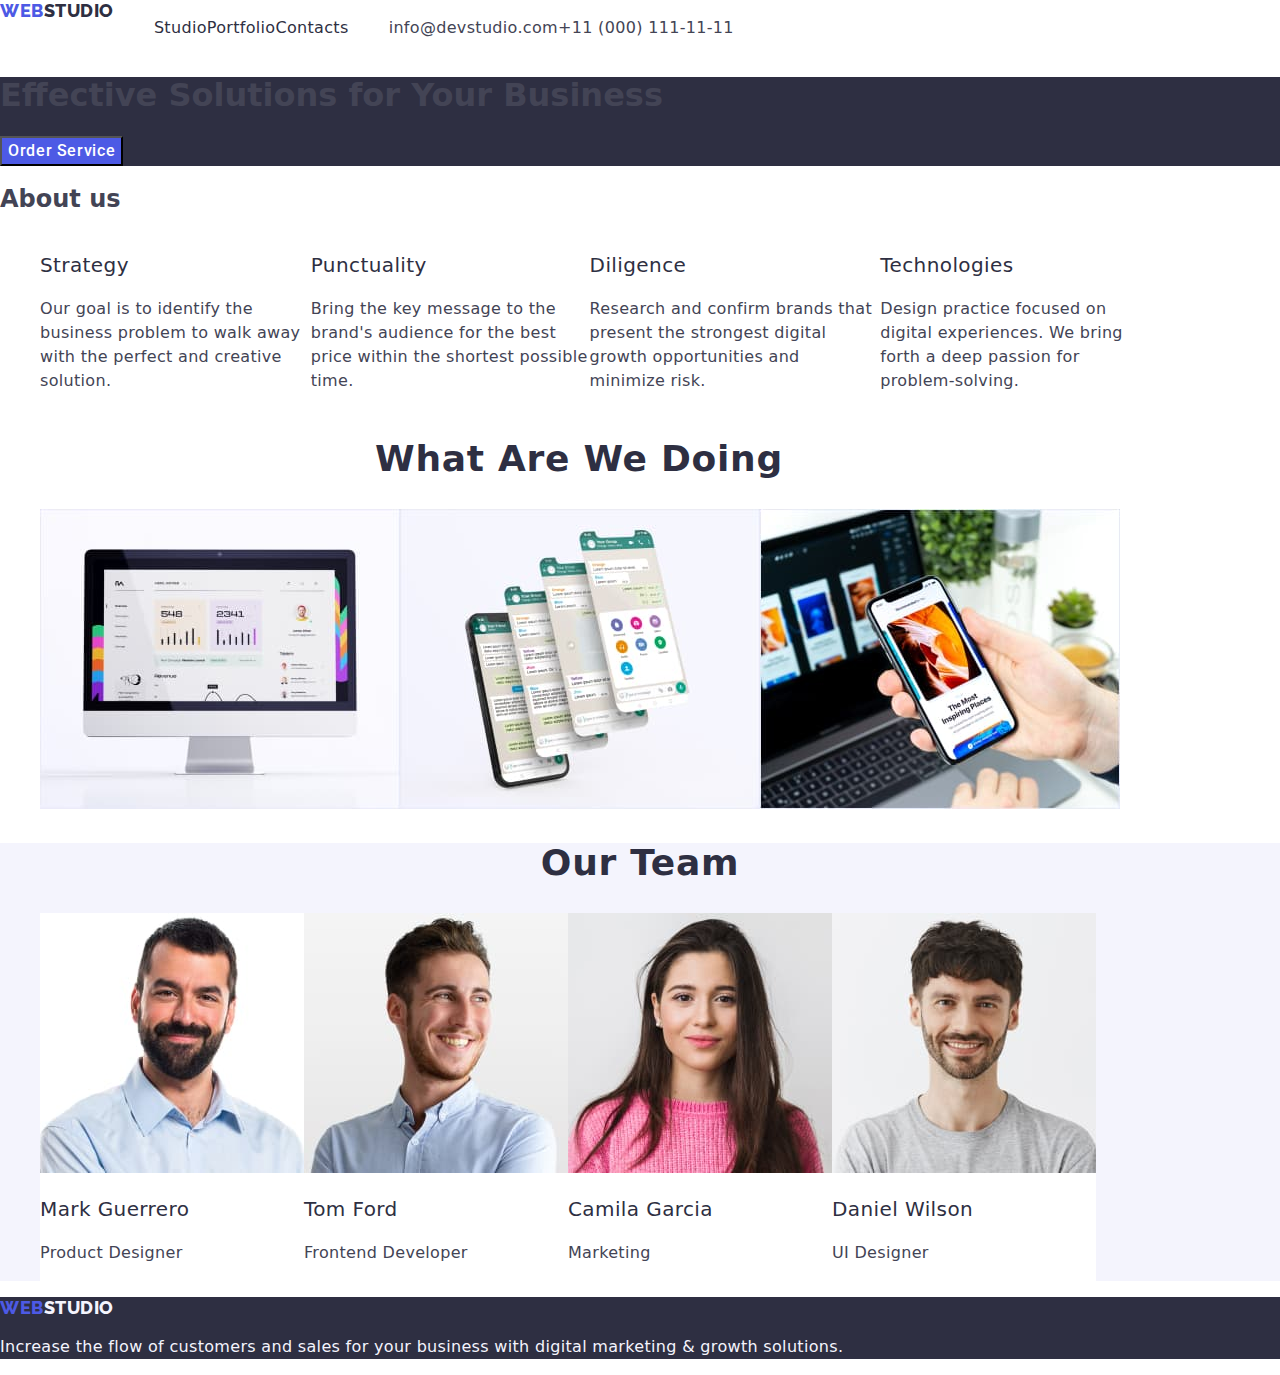
==== index.html @ 951701f0 "flex" ====
<!DOCTYPE html>
<html lang="en">
  <head>
    <meta charset="UTF-8" />
    <meta name="viewport" content="width=device-width, initial-scale=1.0" />
    <title>Studio</title>
    <link rel="stylesheet" href="css/styles.css" />
    <link rel="preconnect" href="https://fonts.googleapis.com" />
    <link rel="preconnect" href="https://fonts.gstatic.com" crossorigin />
    <link
      href="https://fonts.googleapis.com/css2?family=Raleway:wght@800&family=Roboto:wght@400;500;700;900&display=swap"
      rel="stylesheet"
    />
    <link
      rel="stylesheet"
      href="https://cdnjs.cloudflare.com/ajax/libs/modern-normalize/1.0.0/modern-normalize.min.css"
    />
  </head>

  <body>
    <header>
      <div class="container header-menu">
        <nav class="navigation">
          <a class="logo link" href="./index.html"
            >Web<span class="logo_element">Studio</span></a
          >
          <ul class="list">
            <li><a class="link list-studio" href="./index.html">Studio</a></li>
            <li>
              <a class="link list-studio" href="./portfolio.html">Portfolio</a>
            </li>
            <li>
              <a class="link list-studio" href="">Contacts</a>
            </li>
          </ul>
        </nav>
        <address class="contact-list">
          <ul class="list">
            <li>
              <a class="contacts link" href="mailto:info@devstudio.com"
                >info@devstudio.com</a
              >
            </li>
            <li>
              <a class="contacts link" href="tel:+110001111111"
                >+11 (000) 111-11-11</a
              >
            </li>
          </ul>
        </address>
      </div>
    </header>
    <main>
      <section class="first-section">
        <div class="container">
        <h1 class="banner">Effective Solutions for Your Business</h1>
        <button class="order-button" type="button">Order Service</button>
        </div>
      </section>
      <section class="second-section">
        <div class="container">
        <h2>About us</h2>
        <ul class="list">
          <li>
            <h3 class="company-features">Strategy</h3>
            <p class="list-paragraph">
              Our goal is to identify the business problem to walk away with the
              perfect and creative solution.
            </p>
          </li>
          <li>
            <h3 class="company-features">Punctuality</h3>
            <p class="list-paragraph">
              Bring the key message to the brand's audience for the best price
              within the shortest possible time.
            </p>
          </li>
          <li>
            <h3 class="company-features">Diligence</h3>
            <p class="list-paragraph">
              Research and confirm brands that present the strongest digital
              growth opportunities and minimize risk.
            </p>
          </li>
          <li>
            <h3 class="company-features">Technologies</h3>
            <p class="list-paragraph">
              Design practice focused on digital experiences. We bring forth a
              deep passion for problem-solving.
            </p>
          </li>
        </ul>
        </div>
      </section>
      <section class="third section">
        <div class="container">
        <h2 class="third-section-header">What are we doing</h2>
        <ul class="list">
          <li>
            <img
              src="./images/img1.jpg"
              width="360"
              height="300"
              alt="modern computer screen"
            />
          </li>
          <li>
            <img
              src="./images/img2.jpg"
              width="360"
              height="300"
              alt="smartphone with open application"
            />
          </li>
          <li>
            <img
              src="./images/img3.jpg"
              width="360"
              height="300"
              alt="the same application open on laptop and smartphone"
            />
          </li>
        </ul>
      </section>
      <section class="fourth-section">
        <h2 class="smaller-headers">Our Team</h2>
        <ul class="list">
          <li class="team-list">
            <img
              src="./images/person1.jpg"
              width="264"
              height="260"
              alt="smiling man in blue collared shirt"
            />
            <h3 class="photo-captions">Mark Guerrero</h3>
            <p class="list-paragraph">Product Designer</p>
          </li>
          <li class="team-list">
            <img
              src="./images/person2.jpg"
              width="264"
              height="260"
              alt="smiling man
        in blue collared shirt"
            />
            <h3 class="photo-captions">Tom Ford</h3>
            <p class="list-paragraph">Frontend Developer</p>
          </li>
          <li class="team-list">
            <img
              src="./images/person3.jpg"
              width="264"
              height="260"
              alt="smiling woman in pink sweater"
            />
            <h3 class="photo-captions">Camila Garcia</h3>
            <p class="list-paragraph">Marketing</p>
          </li>
          <li class="team-list">
            <img
              src="./images/person4.jpg"
              width="264"
              height="260"
              alt="smiling man
        in gray t-shirt"
            />
            <h3 class="photo-captions">Daniel Wilson</h3>
            <p class="list-paragraph">UI Designer</p>
          </li>
        </ul>
        </div>
      </section>
    </main>
    <footer class="footer">
      <div class="container">
      <a class="logo link" href="./index.html"
        >Web<span class="logo_element-footer">Studio</span></a
      >
      <p class="footer-paragraph">
        Increase the flow of customers and sales for your business with digital
        marketing & growth solutions.
      </p>
      </div>
    </footer>
  </body>
</html>
---- css/styles.css ----
:root {
  --IRIS: #4d5ae5;
  --OCEAN: #404bbf;
  --NAVY-BLUE: #2e2f42;
  --GREEN: #31d0aa;
  --SLATE: #434455;
  --LIGHT-SLATE: #8e8f99;
  --CORNFLOWER: #e7e9fc;
  --CLOUD: #f4f4fd;
  --NAVY-BLUE-modal: #2e2f4266;
  --GREY: #2e2f42b2;
  --WHITE: #fff;
  --NAVY-BLUE-modal: #2e2f4266;
}
body {
  font-family: "Roboto", sans-serif;
  font-weight: 500;
  size: 16px;
  color: var(--SLATE);
  background-color: var(--WHITE);
}
.logo {
  font-family: "Raleway", sans-serif;
  font-weight: 800;
  line-height: 1.17;
  font-size: 18px;
  letter-spacing: 0.03em;
  text-transform: uppercase;
  color: var(--IRIS);
}
.link {
  text-decoration: none;
}
.logo_element {
  color: var(--NAVY-BLUE);
}
.list .link {
  color: var(--NAVY-BLUE);
  line-height: 1.5;
  letter-spacing: 0.02em;
}
.contact-list .contacts {
  color: var(--SLATE);
}
.list .link:hover {
  color: var(--OCEAN);
}
.list .link:focus {
  color: var(--OCEAN);
}
.list {
  font-style: normal;
  color: var(--SLATE);
  list-style: none;
}
.contact-list {
  font-style: normal;
  font-weight: 400;
  line-height: 1.5;
  letter-spacing: 0.32px;
  list-style: none;
}
.first-section {
  background-color: var(--NAVY-BLUE);
}
.first-section > h1 {
  text-align: center;
  font-family: Roboto;
  font-size: 56px;
  font-style: normal;
  font-weight: 700;
  line-height: 1.07;
  letter-spacing: 1.12px;
  color: var(--WHITE);
}

.second-section > h2 {
  color: var(--NAVY-BLUE);
}
.order-button {
  line-height: 1.5;
  letter-spacing: 0.04em;
  background-color: var(--IRIS);
  color: var(--WHITE);
  cursor: pointer;
  font-family: "Roboto", sans-serif;
  font-weight: 500;
  font-size: 16px;
}
.order-button:hover {
  background-color: var(--OCEAN);
}
.order-button:focus {
  background-color: var(--OCEAN);
}
.second-section .company-features {
  font-size: 20px;
  line-height: 1.2;
  letter-spacing: 0.4px;
  font-weight: 500;
  color: var(--NAVY-BLUE);
}
.list-paragraph {
  color: var(--SLATE);
  font-weight: 400;
  line-height: 1.5;
  letter-spacing: 0.32px;
}
.third-section-header {
  text-align: center;
  font-size: 36px;
  line-height: 1.11;
  text-transform: capitalize;
  color: var(--NAVY-BLUE);
  text-align: center;
  letter-spacing: 0.02em;
}
.fourth-section {
  background-color: var(--CLOUD);
}
.fourth-section .smaller-headers {
  text-align: center;
  font-size: 36px;
  line-height: 1.11;
  letter-spacing: 0.72px;
  text-transform: capitalize;
  color: var(--NAVY-BLUE);
}
.photo-captions {
  font-weight: 500;
  font-size: 20px;
  line-height: 1.2;
  letter-spacing: 0.02em;
  color: var(--NAVY-BLUE);
}
.team-list {
  background-color: var(--WHITE);
}
.footer {
  background-color: var(--NAVY-BLUE);
  color: var(--CLOUD);
}
.footer-logo {
  color: var(--IRIS);
  font-family: "Raleway", sans-serif;
  font-size: 18px;
  font-style: normal;
  font-weight: 800;
  line-height: 1.17;
  letter-spacing: 0.54px;
  text-transform: uppercase;
}
.footer .footer-paragraph {
  font-weight: 400;
  line-height: 1.5;
  letter-spacing: 0.32px;
}
.footer .studio {
  color: var(--CLOUD);
}
.filter-button {
  font-family: "Roboto", sans-serif;
  font-size: 16px;
  font-style: normal;
  font-weight: 500;
  line-height: 1.5;
  letter-spacing: 0.04em;
  text-align: center;
  color: var(--IRIS);
  background-color: var(--CLOUD);
  cursor: pointer;
}
.filter-button:hover {
  color: var(--WHITE);
  background-color: var(--OCEAN);
}
.filter-button:focus {
  color: var(--WHITE);
  background-color: var(--OCEAN);
}
.portfolio-list {
  background-color: var(--WHITE);
}

.smaller-captions {
  font-family: Roboto;
  font-size: 16px;
  font-style: normal;
  font-weight: 400;
  line-height: 1.5;
  letter-spacing: 0.32px;
  color: var(--SLATE);
}
.logo_element-footer {
  color: var(--CLOUD);
  line-height: 1.17;
}

.container {
  width: 1158px;
}
.header-menu {
  display: flex;
}
.navigation {
  display: flex;
  flex-direction: row;
}
.contact-list {
  display: flex;
}
.list {
  display: flex;
}
.list-studio {
  display: flex;
}
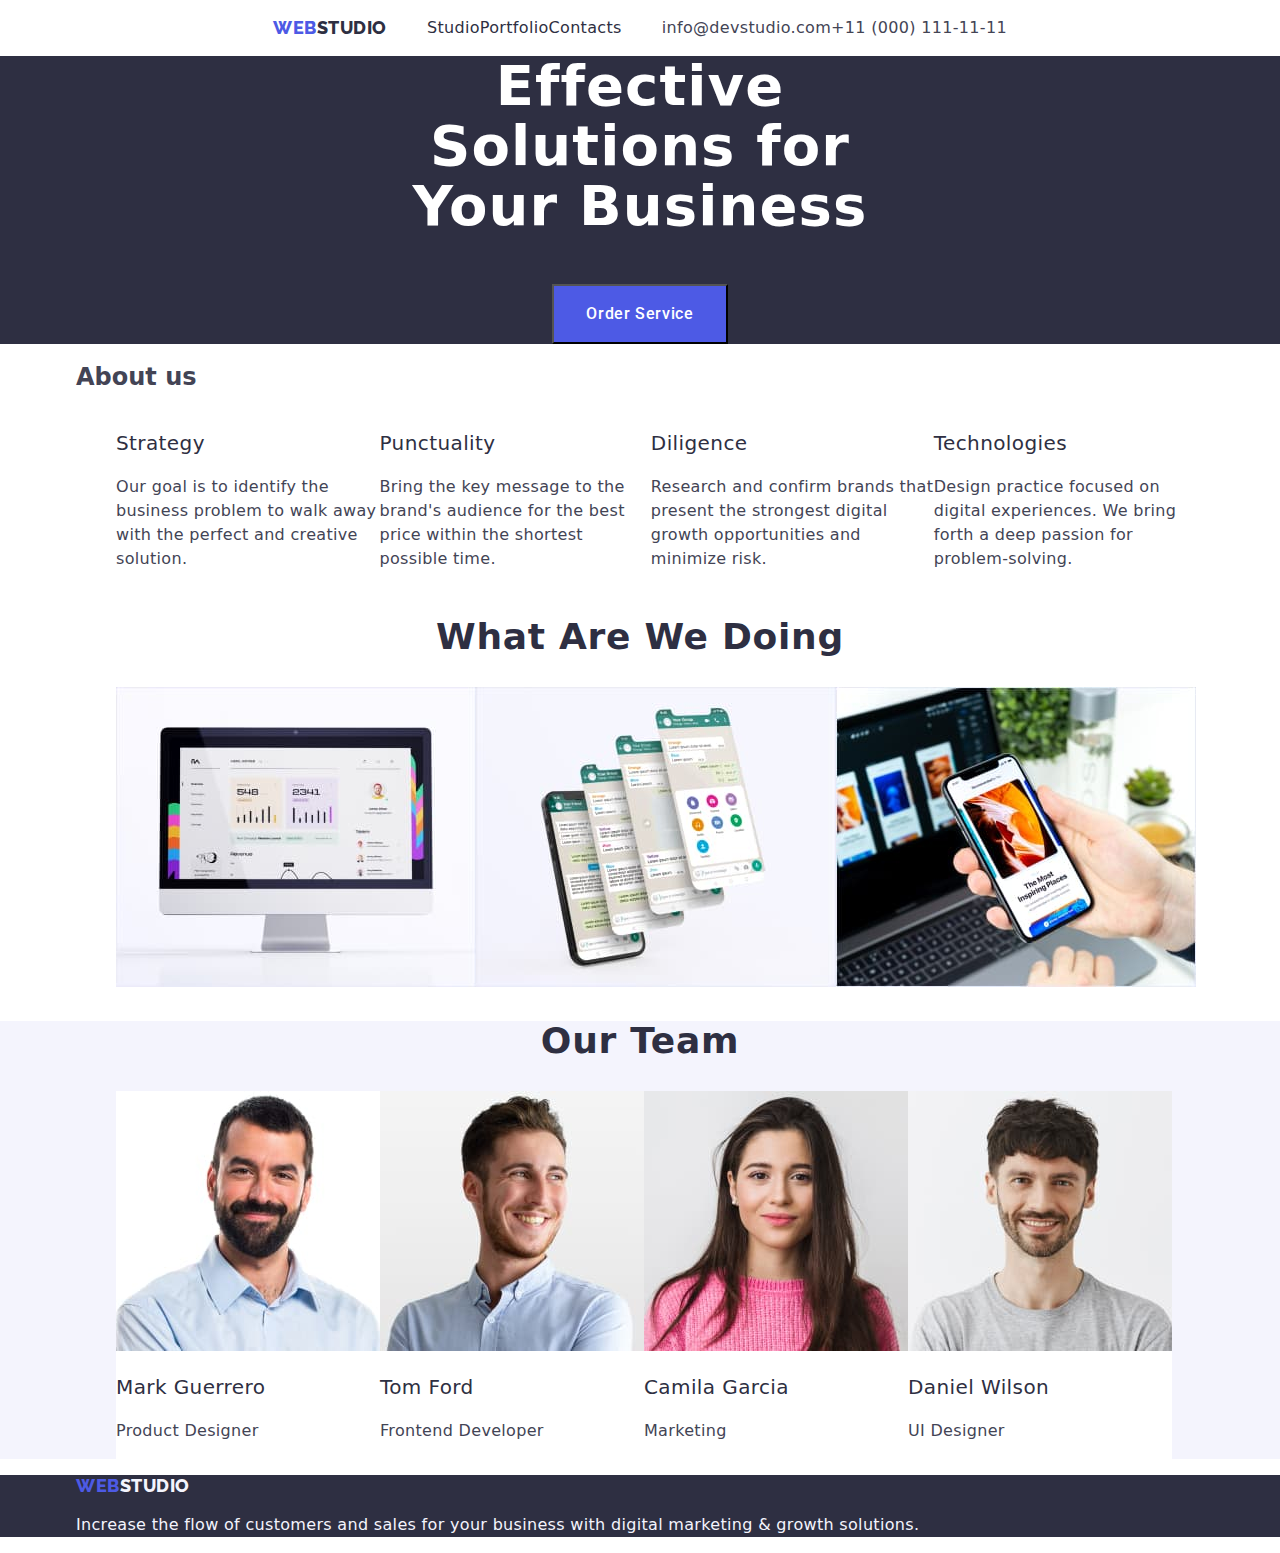
==== commit 60c7cb37: "center" ====
--- a/index.html
+++ b/index.html
@@ -53,133 +53,135 @@
     <main>
       <section class="first-section">
         <div class="container">
-        <h1 class="banner">Effective Solutions for Your Business</h1>
-        <button class="order-button" type="button">Order Service</button>
+          <h1 class="banner">Effective Solutions for Your Business</h1>
+          <button class="order-button" type="button">Order Service</button>
         </div>
       </section>
       <section class="second-section">
         <div class="container">
-        <h2>About us</h2>
-        <ul class="list">
-          <li>
-            <h3 class="company-features">Strategy</h3>
-            <p class="list-paragraph">
-              Our goal is to identify the business problem to walk away with the
-              perfect and creative solution.
-            </p>
-          </li>
-          <li>
-            <h3 class="company-features">Punctuality</h3>
-            <p class="list-paragraph">
-              Bring the key message to the brand's audience for the best price
-              within the shortest possible time.
-            </p>
-          </li>
-          <li>
-            <h3 class="company-features">Diligence</h3>
-            <p class="list-paragraph">
-              Research and confirm brands that present the strongest digital
-              growth opportunities and minimize risk.
-            </p>
-          </li>
-          <li>
-            <h3 class="company-features">Technologies</h3>
-            <p class="list-paragraph">
-              Design practice focused on digital experiences. We bring forth a
-              deep passion for problem-solving.
-            </p>
-          </li>
-        </ul>
+          <h2>About us</h2>
+          <ul class="list">
+            <li>
+              <h3 class="company-features">Strategy</h3>
+              <p class="list-paragraph">
+                Our goal is to identify the business problem to walk away with
+                the perfect and creative solution.
+              </p>
+            </li>
+            <li>
+              <h3 class="company-features">Punctuality</h3>
+              <p class="list-paragraph">
+                Bring the key message to the brand's audience for the best price
+                within the shortest possible time.
+              </p>
+            </li>
+            <li>
+              <h3 class="company-features">Diligence</h3>
+              <p class="list-paragraph">
+                Research and confirm brands that present the strongest digital
+                growth opportunities and minimize risk.
+              </p>
+            </li>
+            <li>
+              <h3 class="company-features">Technologies</h3>
+              <p class="list-paragraph">
+                Design practice focused on digital experiences. We bring forth a
+                deep passion for problem-solving.
+              </p>
+            </li>
+          </ul>
         </div>
       </section>
       <section class="third section">
         <div class="container">
-        <h2 class="third-section-header">What are we doing</h2>
-        <ul class="list">
-          <li>
-            <img
-              src="./images/img1.jpg"
-              width="360"
-              height="300"
-              alt="modern computer screen"
-            />
-          </li>
-          <li>
-            <img
-              src="./images/img2.jpg"
-              width="360"
-              height="300"
-              alt="smartphone with open application"
-            />
-          </li>
-          <li>
-            <img
-              src="./images/img3.jpg"
-              width="360"
-              height="300"
-              alt="the same application open on laptop and smartphone"
-            />
-          </li>
-        </ul>
+          <h2 class="third-section-header">What are we doing</h2>
+          <ul class="list">
+            <li>
+              <img
+                src="./images/img1.jpg"
+                width="360"
+                height="300"
+                alt="modern computer screen"
+              />
+            </li>
+            <li>
+              <img
+                src="./images/img2.jpg"
+                width="360"
+                height="300"
+                alt="smartphone with open application"
+              />
+            </li>
+            <li>
+              <img
+                src="./images/img3.jpg"
+                width="360"
+                height="300"
+                alt="the same application open on laptop and smartphone"
+              />
+            </li>
+          </ul>
+        </div>
       </section>
       <section class="fourth-section">
-        <h2 class="smaller-headers">Our Team</h2>
-        <ul class="list">
-          <li class="team-list">
-            <img
-              src="./images/person1.jpg"
-              width="264"
-              height="260"
-              alt="smiling man in blue collared shirt"
-            />
-            <h3 class="photo-captions">Mark Guerrero</h3>
-            <p class="list-paragraph">Product Designer</p>
-          </li>
-          <li class="team-list">
-            <img
-              src="./images/person2.jpg"
-              width="264"
-              height="260"
-              alt="smiling man
+        <div class="container">
+          <h2 class="smaller-headers">Our Team</h2>
+          <ul class="list">
+            <li class="team-list">
+              <img
+                src="./images/person1.jpg"
+                width="264"
+                height="260"
+                alt="smiling man in blue collared shirt"
+              />
+              <h3 class="photo-captions">Mark Guerrero</h3>
+              <p class="list-paragraph">Product Designer</p>
+            </li>
+            <li class="team-list">
+              <img
+                src="./images/person2.jpg"
+                width="264"
+                height="260"
+                alt="smiling man
         in blue collared shirt"
-            />
-            <h3 class="photo-captions">Tom Ford</h3>
-            <p class="list-paragraph">Frontend Developer</p>
-          </li>
-          <li class="team-list">
-            <img
-              src="./images/person3.jpg"
-              width="264"
-              height="260"
-              alt="smiling woman in pink sweater"
-            />
-            <h3 class="photo-captions">Camila Garcia</h3>
-            <p class="list-paragraph">Marketing</p>
-          </li>
-          <li class="team-list">
-            <img
-              src="./images/person4.jpg"
-              width="264"
-              height="260"
-              alt="smiling man
+              />
+              <h3 class="photo-captions">Tom Ford</h3>
+              <p class="list-paragraph">Frontend Developer</p>
+            </li>
+            <li class="team-list">
+              <img
+                src="./images/person3.jpg"
+                width="264"
+                height="260"
+                alt="smiling woman in pink sweater"
+              />
+              <h3 class="photo-captions">Camila Garcia</h3>
+              <p class="list-paragraph">Marketing</p>
+            </li>
+            <li class="team-list">
+              <img
+                src="./images/person4.jpg"
+                width="264"
+                height="260"
+                alt="smiling man
         in gray t-shirt"
-            />
-            <h3 class="photo-captions">Daniel Wilson</h3>
-            <p class="list-paragraph">UI Designer</p>
-          </li>
-        </ul>
+              />
+              <h3 class="photo-captions">Daniel Wilson</h3>
+              <p class="list-paragraph">UI Designer</p>
+            </li>
+          </ul>
         </div>
       </section>
     </main>
     <footer class="footer">
       <div class="container">
-      <a class="logo link" href="./index.html"
-        >Web<span class="logo_element-footer">Studio</span></a
-      >
-      <p class="footer-paragraph">
-        Increase the flow of customers and sales for your business with digital
-        marketing & growth solutions.
-      </p>
+        <a class="logo link" href="./index.html"
+          >Web<span class="logo_element-footer">Studio</span></a
+        >
+        <p class="footer-paragraph">
+          Increase the flow of customers and sales for your business with
+          digital marketing & growth solutions.
+        </p>
       </div>
     </footer>
   </body>
--- a/css/styles.css
+++ b/css/styles.css
@@ -86,6 +86,10 @@
   font-family: "Roboto", sans-serif;
   font-weight: 500;
   font-size: 16px;
+  display: block;
+  margin: 0 auto;
+  min-width: 169px;
+  padding: 16px 32px;
 }
 .order-button:hover {
   background-color: var(--OCEAN);
@@ -197,14 +201,18 @@
 }
 
 .container {
-  width: 1158px;
+  justify-content: center;
+  margin: 0 auto;
+  padding: 0 15px;
+  max-width: 1158px;
 }
 .header-menu {
   display: flex;
+  align-items: center;
 }
 .navigation {
   display: flex;
-  flex-direction: row;
+  align-items: center;
 }
 .contact-list {
   display: flex;
@@ -212,6 +220,30 @@
 .list {
   display: flex;
 }
+.list-portfolio-container {
+  display: flex;
+  flex-wrap: wrap;
+}
 .list-studio {
   display: flex;
-}
+  flex-wrap: wrap;
+}
+.portfolio-list {
+  display: flex;
+  flex-wrap: wrap;
+}
+.navigation-list {
+  display: flex;
+  align-items: center;
+}
+.team-list {
+}
+.banner {
+  color: var(--WHITE);
+  font-size: 56px;
+  letter-spacing: 0.02em;
+  line-height: 1.07;
+  max-width: 496px;
+  text-align: center;
+  margin: 0 auto 48px auto;
+}
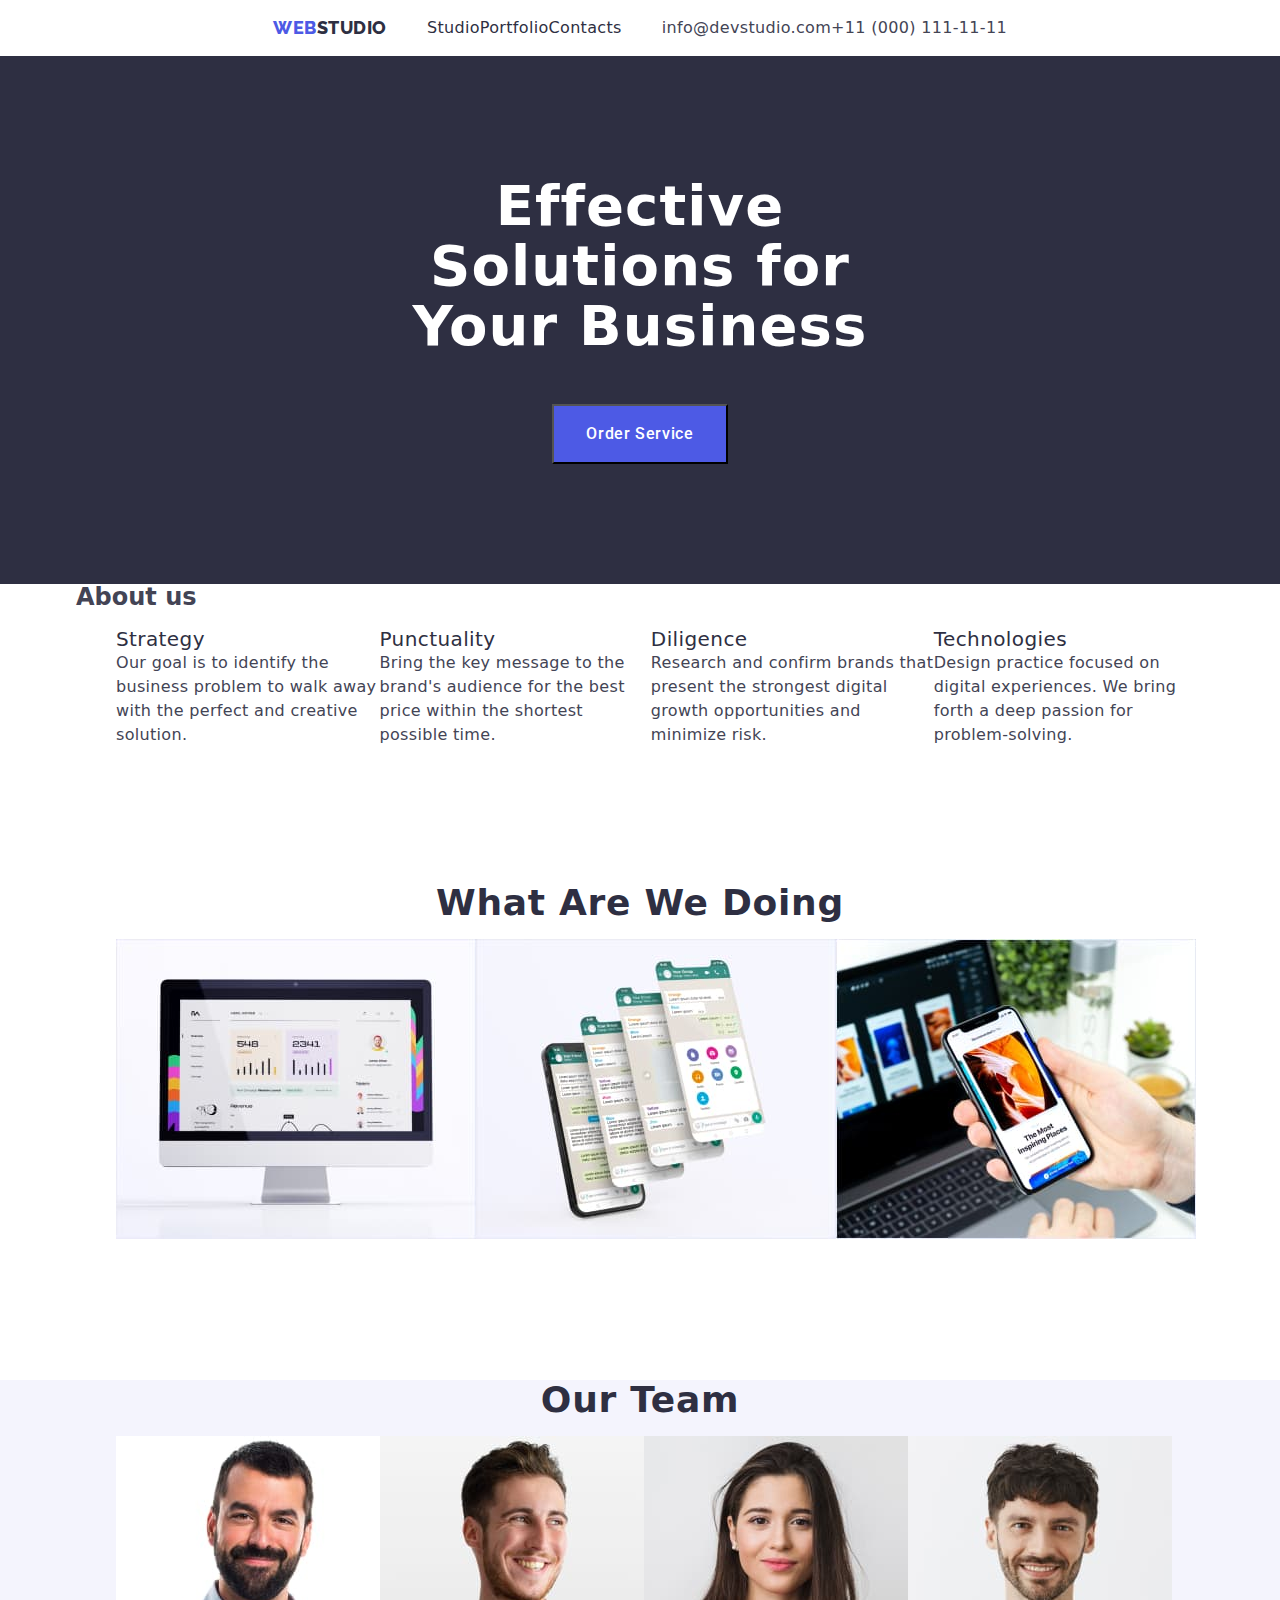
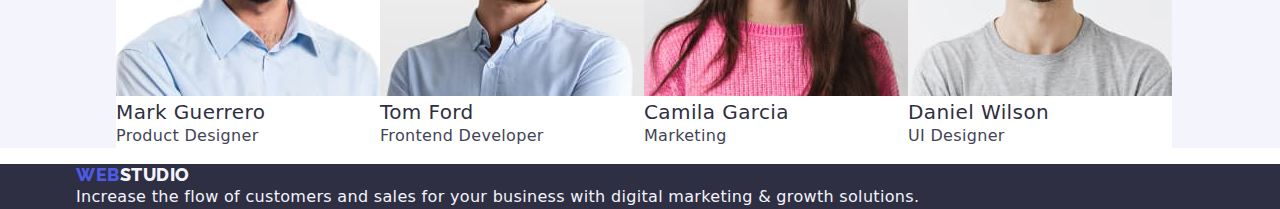
==== commit 09fa7068: "not-finish" ====
--- a/index.html
+++ b/index.html
@@ -51,7 +51,7 @@
       </div>
     </header>
     <main>
-      <section class="first-section">
+      <section class="first-section section">
         <div class="container">
           <h1 class="banner">Effective Solutions for Your Business</h1>
           <button class="order-button" type="button">Order Service</button>
--- a/css/styles.css
+++ b/css/styles.css
@@ -62,6 +62,7 @@
 }
 .first-section {
   background-color: var(--NAVY-BLUE);
+  padding: 188px 0;
 }
 .first-section > h1 {
   text-align: center;
@@ -247,3 +248,15 @@
   text-align: center;
   margin: 0 auto 48px auto;
 }
+h1,
+h2,
+h3,
+h4,
+h5,
+h6,
+p {
+  margin: 0;
+}
+.section {
+  padding: 120px 0;
+}
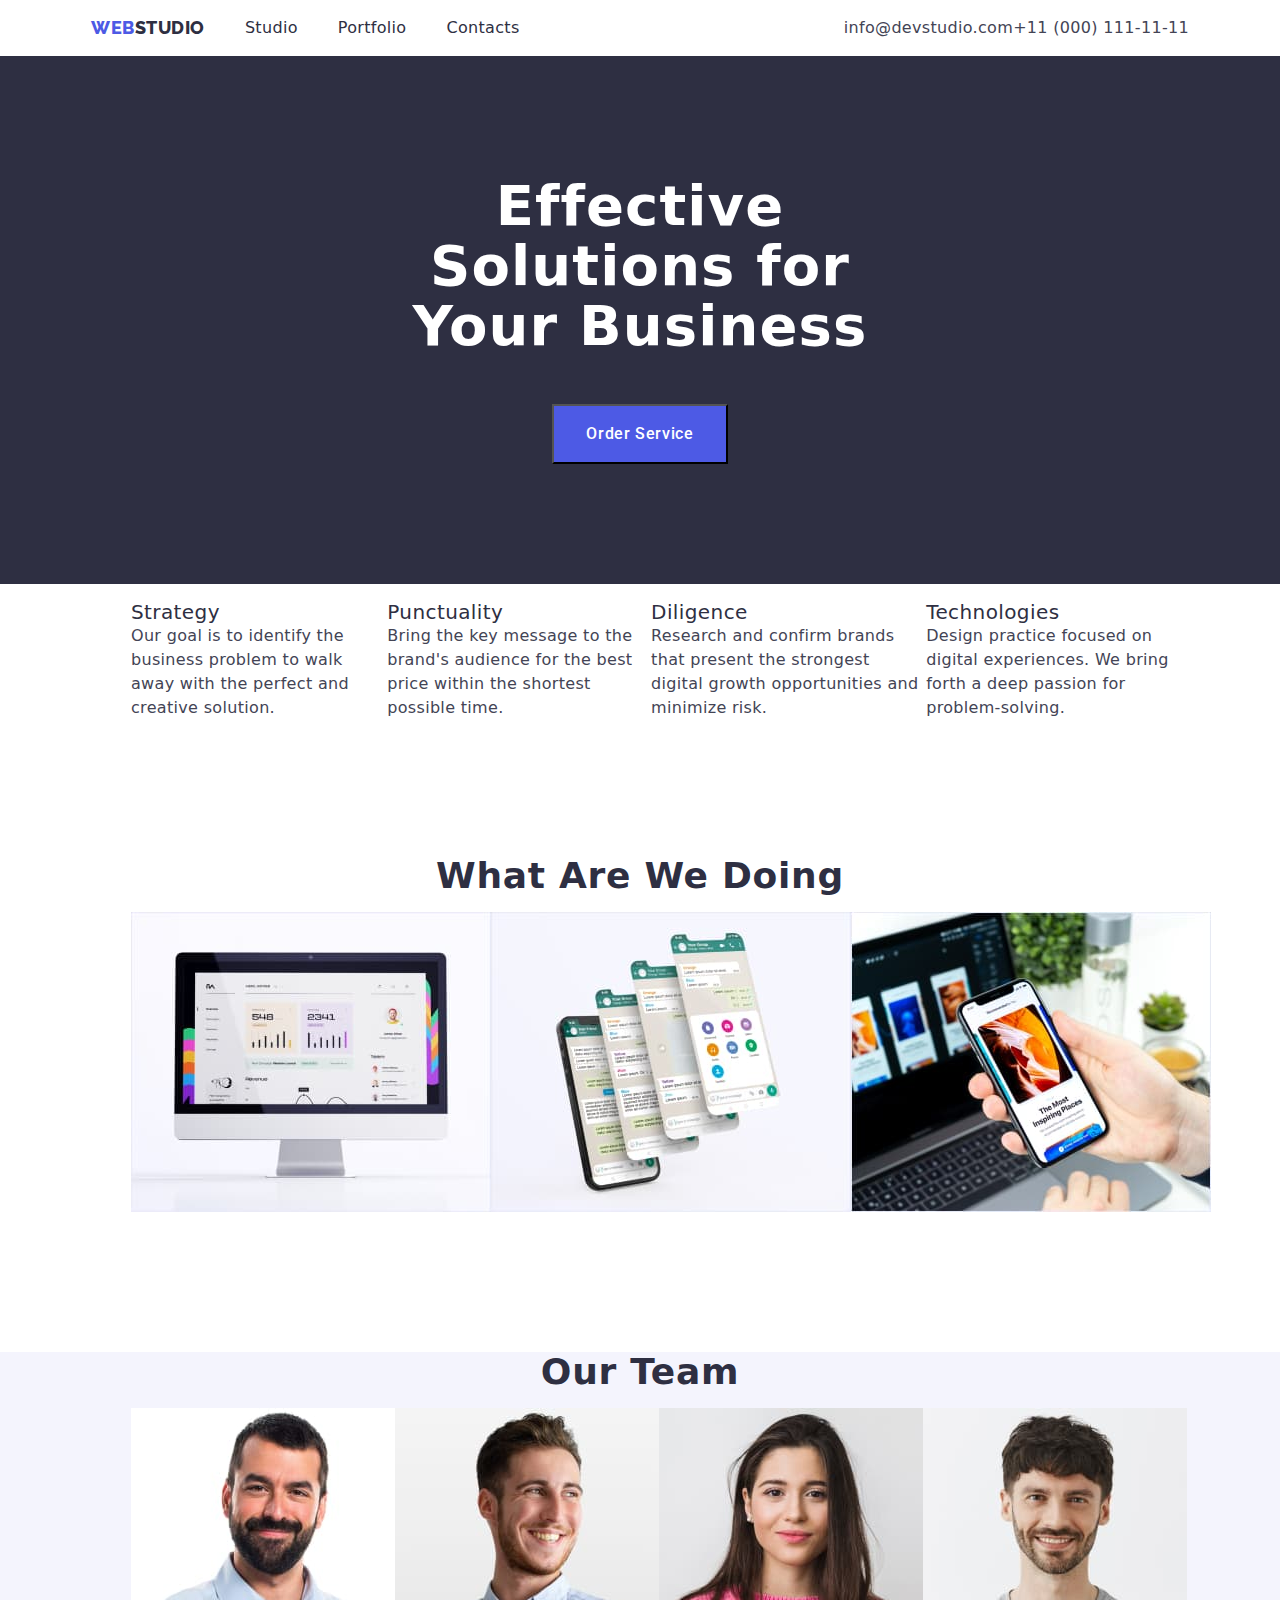
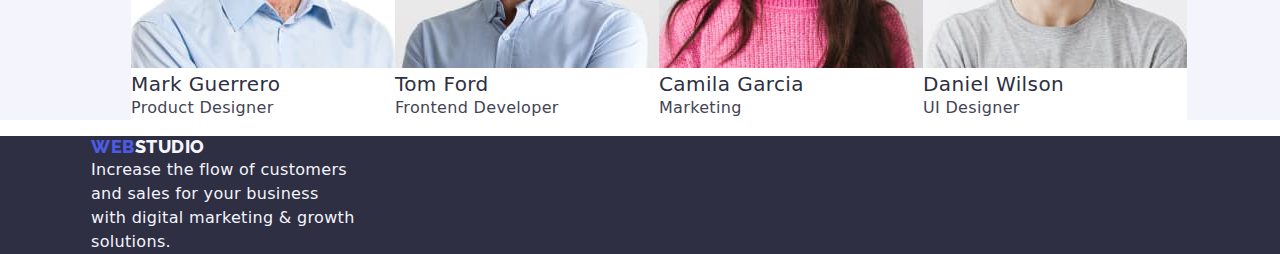
==== commit e763a5a8: "some-style" ====
--- a/index.html
+++ b/index.html
@@ -24,7 +24,7 @@
           <a class="logo link" href="./index.html"
             >Web<span class="logo_element">Studio</span></a
           >
-          <ul class="list">
+          <ul class="list header-options">
             <li><a class="link list-studio" href="./index.html">Studio</a></li>
             <li>
               <a class="link list-studio" href="./portfolio.html">Portfolio</a>
@@ -59,7 +59,7 @@
       </section>
       <section class="second-section">
         <div class="container">
-          <h2>About us</h2>
+          <h2 class="visually-hidden">About us</h2>
           <ul class="list">
             <li>
               <h3 class="company-features">Strategy</h3>
@@ -175,8 +175,8 @@
     </main>
     <footer class="footer">
       <div class="container">
-        <a class="logo link" href="./index.html"
-          >Web<span class="logo_element-footer">Studio</span></a
+        <a class="logo link logo-footer" href="./index.html"
+          >Web<span class="studio">Studio</span></a
         >
         <p class="footer-paragraph">
           Increase the flow of customers and sales for your business with
--- a/css/styles.css
+++ b/css/styles.css
@@ -159,7 +159,15 @@
   font-weight: 400;
   line-height: 1.5;
   letter-spacing: 0.32px;
-}
+  font-size: 16px;
+}
+.footer-paragraph {
+  color: var(--cloud);
+  letter-spacing: 0.02em;
+  line-height: 1.5;
+  max-width: 264px;
+}
+
 .footer .studio {
   color: var(--CLOUD);
 }
@@ -205,11 +213,12 @@
   justify-content: center;
   margin: 0 auto;
   padding: 0 15px;
-  max-width: 1158px;
+  max-width: 1128px;
 }
 .header-menu {
   display: flex;
   align-items: center;
+  justify-content: space-between;
 }
 .navigation {
   display: flex;
@@ -260,3 +269,19 @@
 .section {
   padding: 120px 0;
 }
+.header-options {
+  display: flex;
+  gap: 40px;
+}
+.visually-hidden {
+  position: absolute;
+  width: 1px;
+  height: 1px;
+  margin: -1px;
+  border: 0;
+  padding: 0;
+  white-space: nowrap;
+  clip-path: inset(100%);
+  clip: rect(0 0 0 0);
+  overflow: hidden;
+}
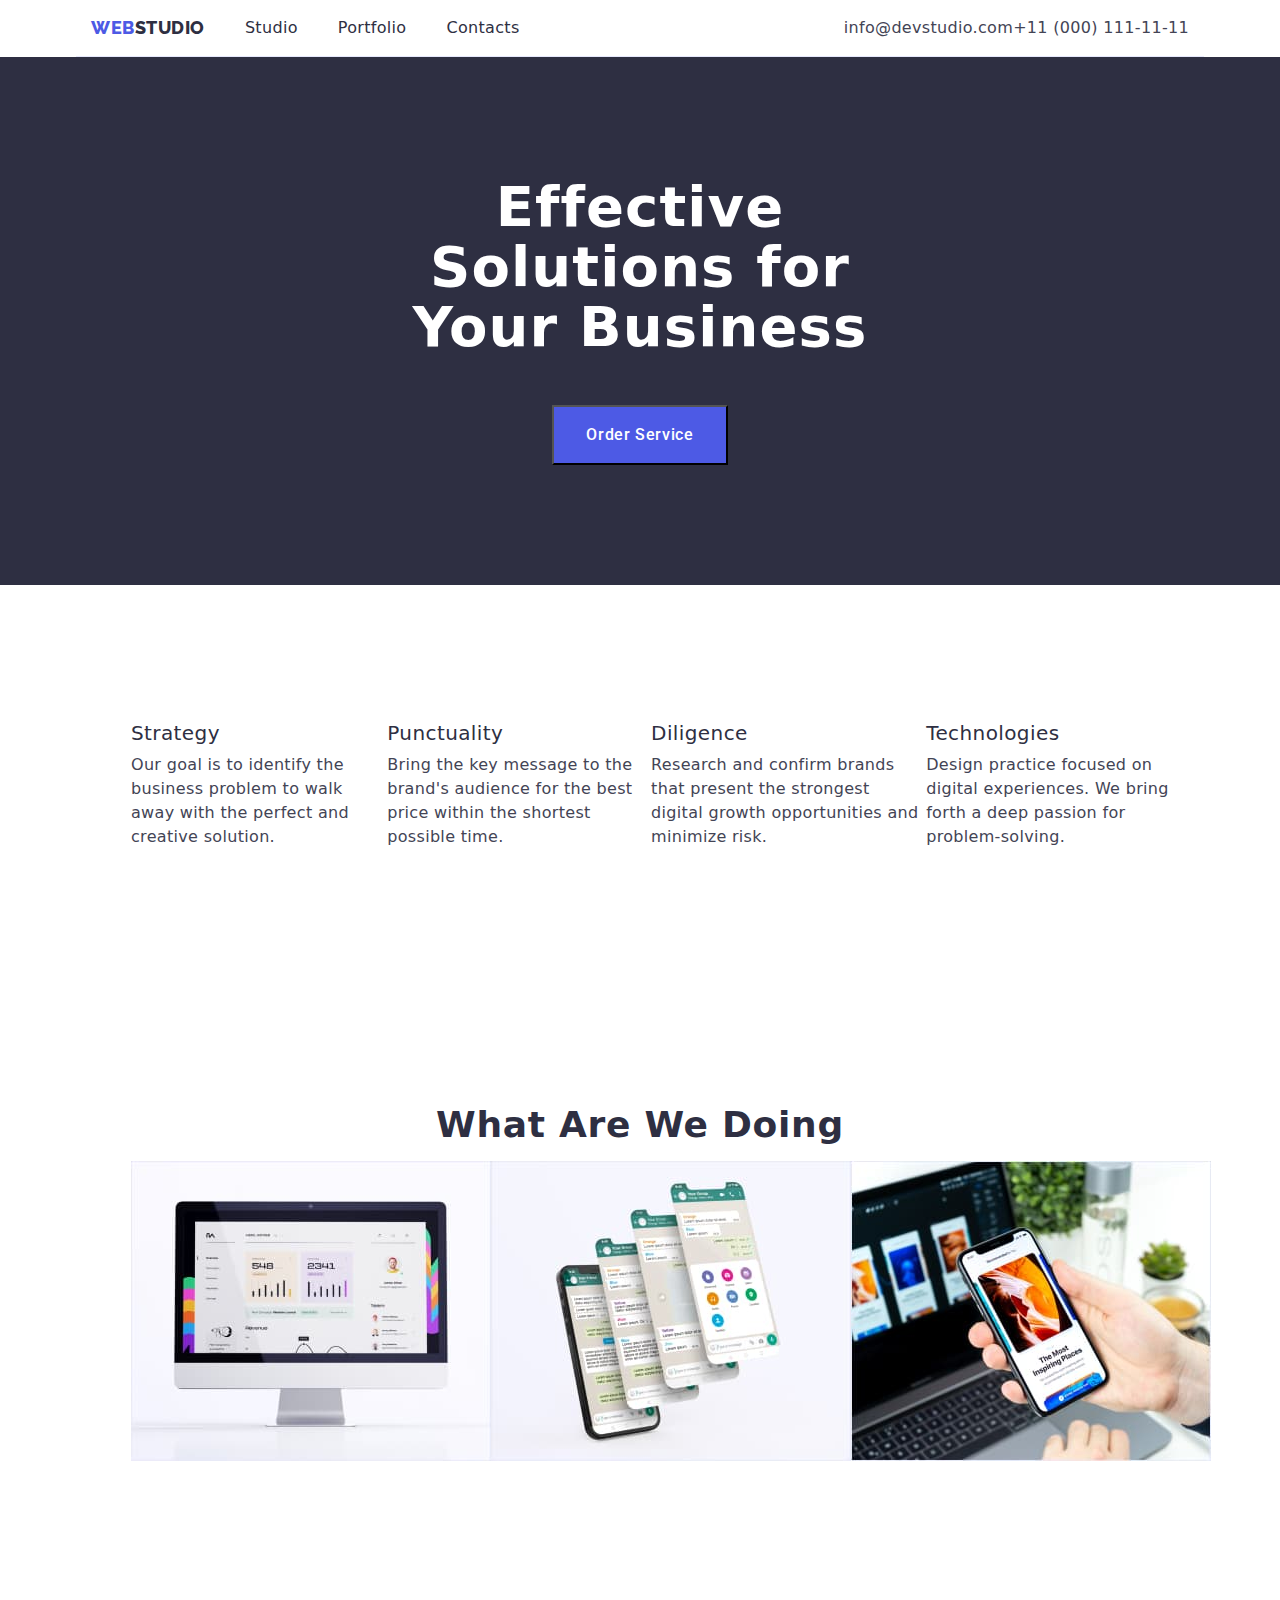
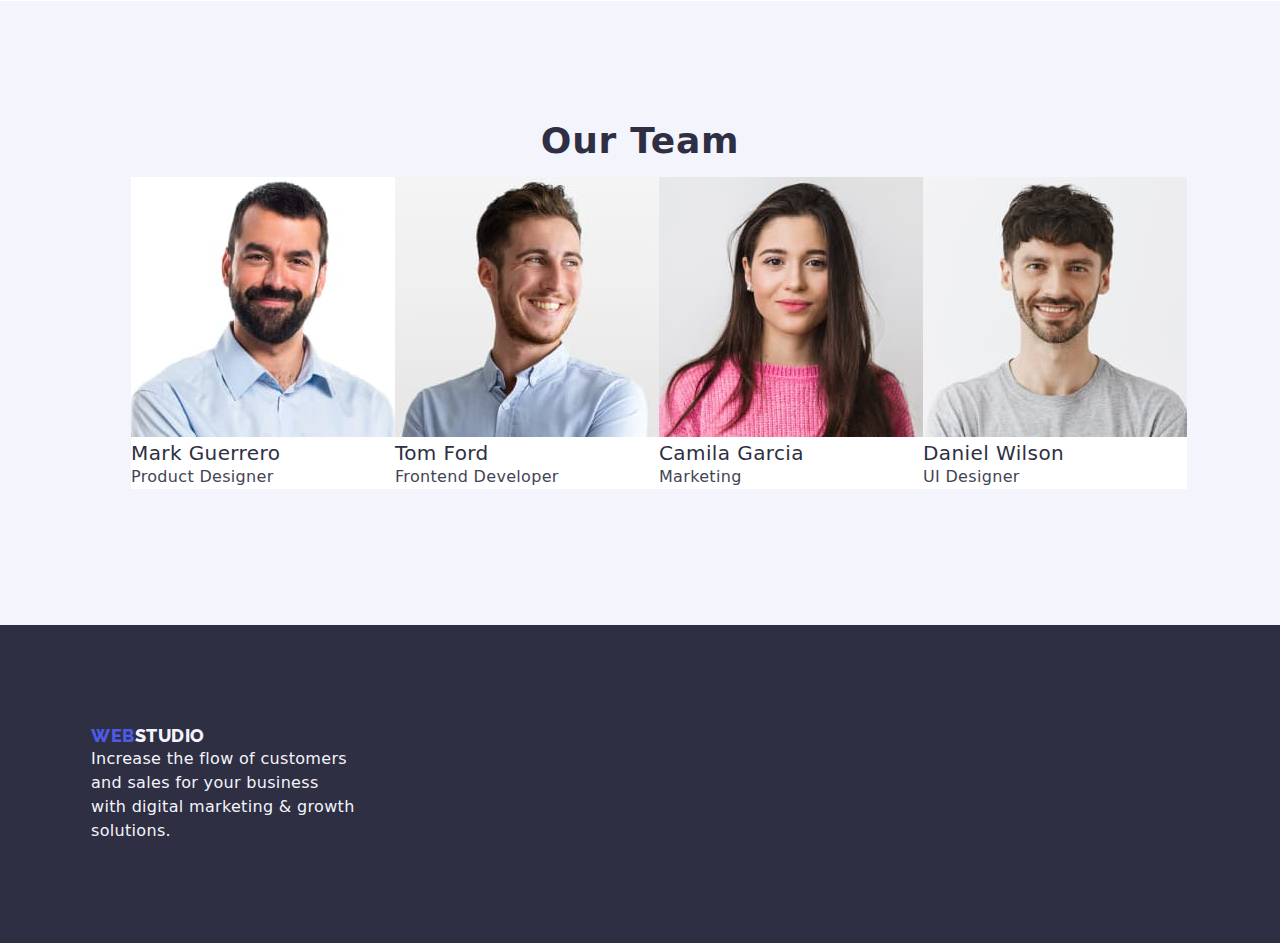
==== commit 2c84289f: "add-section-and-paddings" ====
--- a/index.html
+++ b/index.html
@@ -57,7 +57,7 @@
           <button class="order-button" type="button">Order Service</button>
         </div>
       </section>
-      <section class="second-section">
+      <section class="second-section section">
         <div class="container">
           <h2 class="visually-hidden">About us</h2>
           <ul class="list">
@@ -92,7 +92,7 @@
           </ul>
         </div>
       </section>
-      <section class="third section">
+      <section class="third-section section">
         <div class="container">
           <h2 class="third-section-header">What are we doing</h2>
           <ul class="list">
@@ -123,7 +123,7 @@
           </ul>
         </div>
       </section>
-      <section class="fourth-section">
+      <section class="fourth-section section">
         <div class="container">
           <h2 class="smaller-headers">Our Team</h2>
           <ul class="list">
--- a/css/styles.css
+++ b/css/styles.css
@@ -71,12 +71,16 @@
   font-style: normal;
   font-weight: 700;
   line-height: 1.07;
-  letter-spacing: 1.12px;
-  color: var(--WHITE);
+  color: var(--WHITE);
+  letter-spacing: 0.02em;
+  max-width: 496px;
 }
 
 .second-section > h2 {
   color: var(--NAVY-BLUE);
+}
+.section {
+  padding: 120px;
 }
 .order-button {
   line-height: 1.5;
@@ -104,6 +108,7 @@
   letter-spacing: 0.4px;
   font-weight: 500;
   color: var(--NAVY-BLUE);
+  margin-bottom: 8px;
 }
 .list-paragraph {
   color: var(--SLATE);
@@ -144,6 +149,7 @@
 .footer {
   background-color: var(--NAVY-BLUE);
   color: var(--CLOUD);
+  padding: 100px 0;
 }
 .footer-logo {
   color: var(--IRIS);
@@ -154,6 +160,11 @@
   line-height: 1.17;
   letter-spacing: 0.54px;
   text-transform: uppercase;
+}
+
+.footer > .container {
+  align-items: center;
+  justify-content: flex-start;
 }
 .footer .footer-paragraph {
   font-weight: 400;
@@ -219,6 +230,7 @@
   display: flex;
   align-items: center;
   justify-content: space-between;
+  border-bottom: 1px solid var(--CORNFLOWER);
 }
 .navigation {
   display: flex;
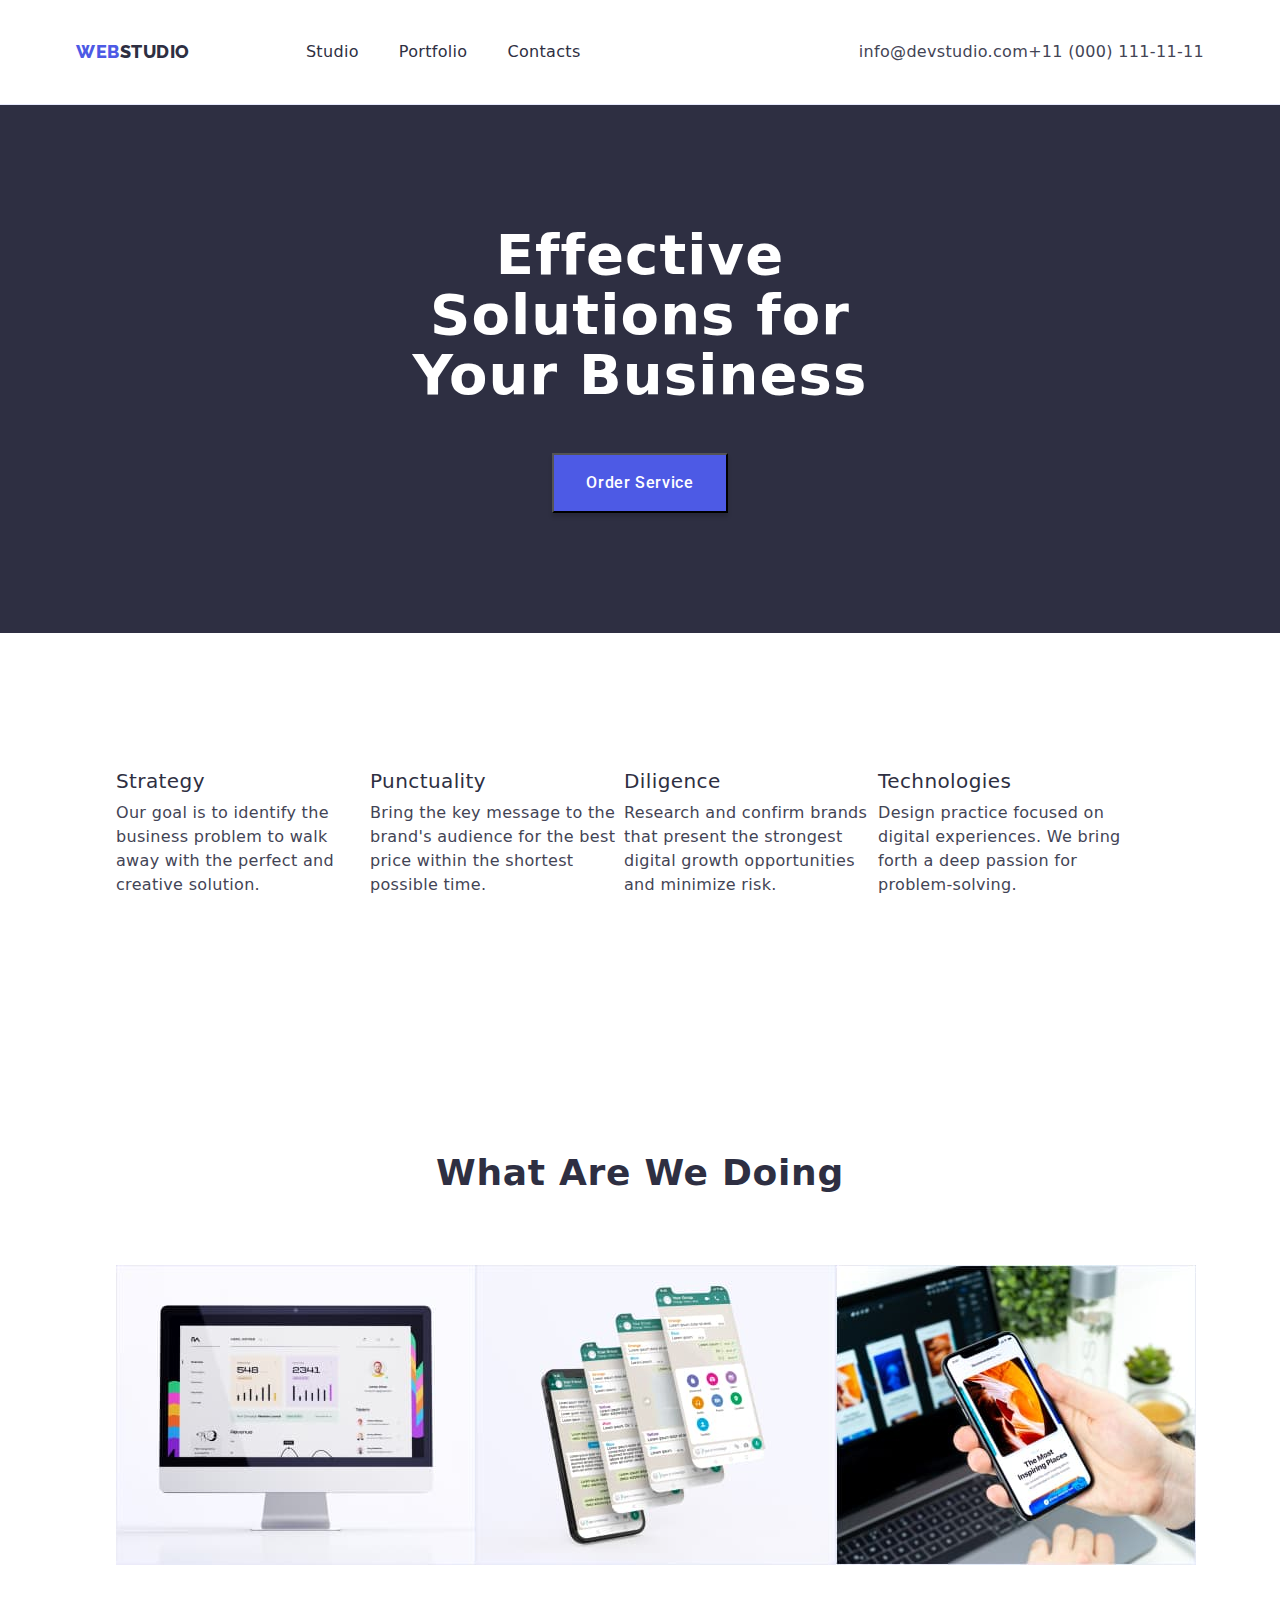
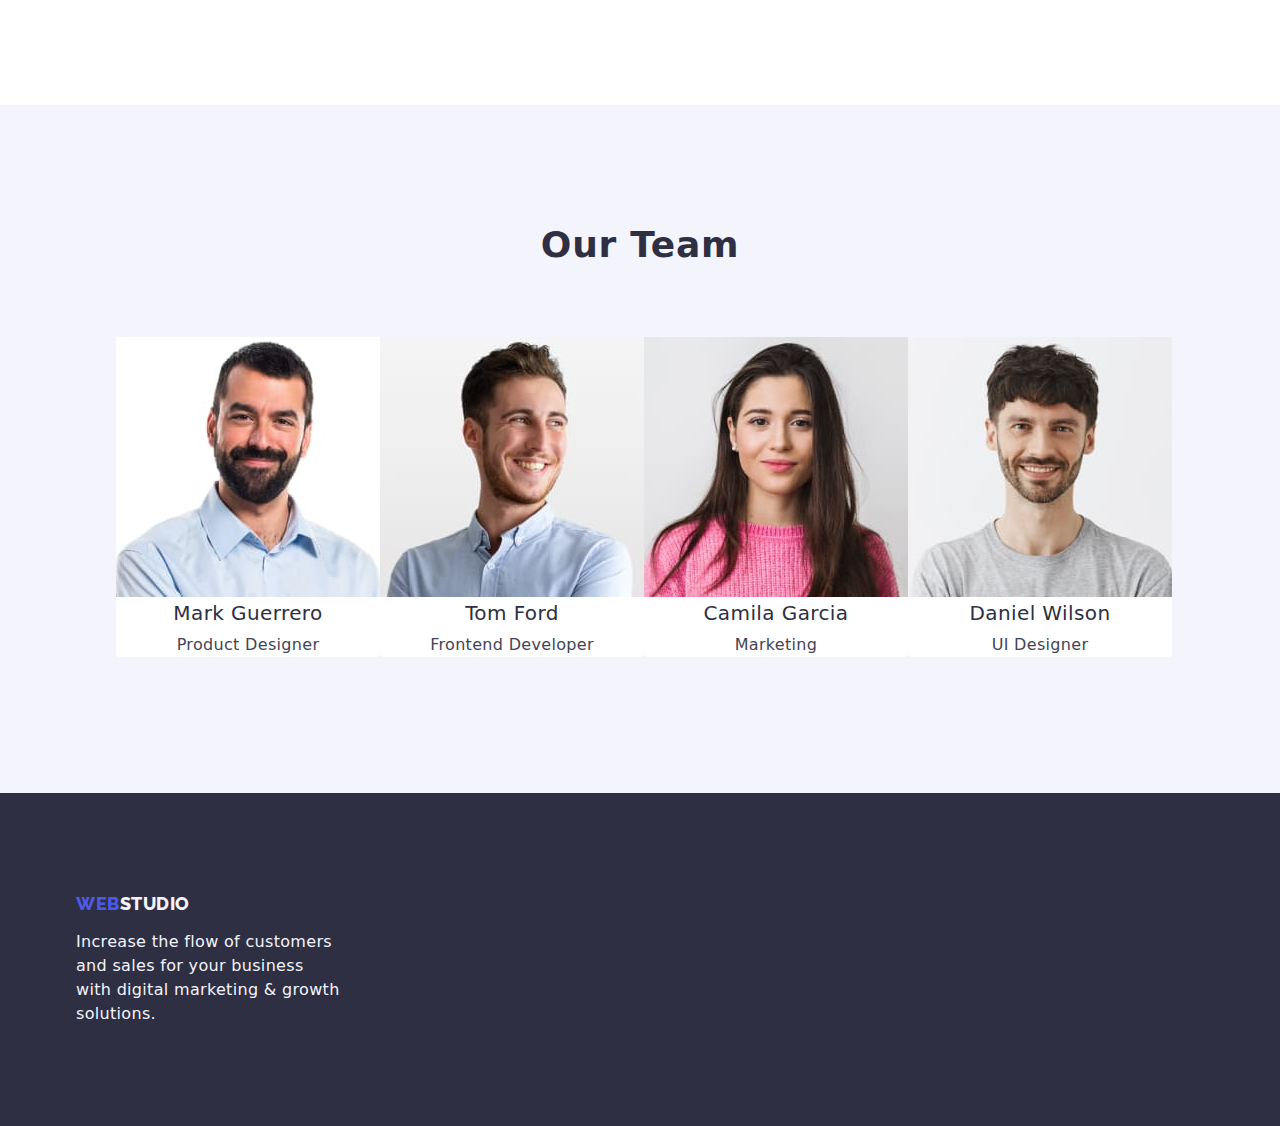
==== commit 20f65f41: "fail" ====
--- a/index.html
+++ b/index.html
@@ -18,18 +18,20 @@
   </head>
 
   <body>
-    <header>
+    <header class="header">
       <div class="container header-menu">
         <nav class="navigation">
-          <a class="logo link" href="./index.html"
+          <a class="logo link logo-header" href="./index.html"
             >Web<span class="logo_element">Studio</span></a
           >
           <ul class="list header-options">
-            <li><a class="link list-studio" href="./index.html">Studio</a></li>
-            <li>
+            <li class="nav-list">
+              <a class="link list-studio" href="./index.html">Studio</a>
+            </li>
+            <li class="nav-list">
               <a class="link list-studio" href="./portfolio.html">Portfolio</a>
             </li>
-            <li>
+            <li class="nav-list">
               <a class="link list-studio" href="">Contacts</a>
             </li>
           </ul>
@@ -54,35 +56,37 @@
       <section class="first-section section">
         <div class="container">
           <h1 class="banner">Effective Solutions for Your Business</h1>
-          <button class="order-button" type="button">Order Service</button>
+          <button class="order-button button" type="button">
+            Order Service
+          </button>
         </div>
       </section>
       <section class="second-section section">
         <div class="container">
           <h2 class="visually-hidden">About us</h2>
           <ul class="list">
-            <li>
+            <li class="features-list">
               <h3 class="company-features">Strategy</h3>
               <p class="list-paragraph">
                 Our goal is to identify the business problem to walk away with
                 the perfect and creative solution.
               </p>
             </li>
-            <li>
+            <li class="features-list">
               <h3 class="company-features">Punctuality</h3>
               <p class="list-paragraph">
                 Bring the key message to the brand's audience for the best price
                 within the shortest possible time.
               </p>
             </li>
-            <li>
+            <li class="features-list">
               <h3 class="company-features">Diligence</h3>
               <p class="list-paragraph">
                 Research and confirm brands that present the strongest digital
                 growth opportunities and minimize risk.
               </p>
             </li>
-            <li>
+            <li class="features-list">
               <h3 class="company-features">Technologies</h3>
               <p class="list-paragraph">
                 Design practice focused on digital experiences. We bring forth a
@@ -96,7 +100,7 @@
         <div class="container">
           <h2 class="third-section-header">What are we doing</h2>
           <ul class="list">
-            <li>
+            <li class="work-list">
               <img
                 src="./images/img1.jpg"
                 width="360"
@@ -104,7 +108,7 @@
                 alt="modern computer screen"
               />
             </li>
-            <li>
+            <li class="work-list">
               <img
                 src="./images/img2.jpg"
                 width="360"
@@ -112,7 +116,7 @@
                 alt="smartphone with open application"
               />
             </li>
-            <li>
+            <li class="work-list">
               <img
                 src="./images/img3.jpg"
                 width="360"
@@ -134,8 +138,10 @@
                 height="260"
                 alt="smiling man in blue collared shirt"
               />
-              <h3 class="photo-captions">Mark Guerrero</h3>
-              <p class="list-paragraph">Product Designer</p>
+              <div class="from-team">
+                <h3 class="photo-captions">Mark Guerrero</h3>
+                <p class="list-paragraph">Product Designer</p>
+              </div>
             </li>
             <li class="team-list">
               <img
@@ -145,8 +151,10 @@
                 alt="smiling man
         in blue collared shirt"
               />
-              <h3 class="photo-captions">Tom Ford</h3>
-              <p class="list-paragraph">Frontend Developer</p>
+              <div class="from-team">
+                <h3 class="photo-captions">Tom Ford</h3>
+                <p class="list-paragraph">Frontend Developer</p>
+              </div>
             </li>
             <li class="team-list">
               <img
@@ -155,8 +163,10 @@
                 height="260"
                 alt="smiling woman in pink sweater"
               />
-              <h3 class="photo-captions">Camila Garcia</h3>
-              <p class="list-paragraph">Marketing</p>
+              <div class="from-team">
+                <h3 class="photo-captions">Camila Garcia</h3>
+                <p class="list-paragraph">Marketing</p>
+              </div>
             </li>
             <li class="team-list">
               <img
@@ -166,8 +176,10 @@
                 alt="smiling man
         in gray t-shirt"
               />
-              <h3 class="photo-captions">Daniel Wilson</h3>
-              <p class="list-paragraph">UI Designer</p>
+              <div class="from-team">
+                <h3 class="photo-captions">Daniel Wilson</h3>
+                <p class="list-paragraph">UI Designer</p>
+              </div>
             </li>
           </ul>
         </div>
--- a/css/styles.css
+++ b/css/styles.css
@@ -41,6 +41,8 @@
 }
 .contact-list .contacts {
   color: var(--SLATE);
+  letter-spacing: 0.02em;
+  line-height: 1.5;
 }
 .list .link:hover {
   color: var(--OCEAN);
@@ -54,11 +56,11 @@
   list-style: none;
 }
 .contact-list {
-  font-style: normal;
-  font-weight: 400;
-  line-height: 1.5;
-  letter-spacing: 0.32px;
-  list-style: none;
+  align-items: center;
+  display: flex;
+  font-style: normal;
+  gap: 40px;
+  margin-left: auto;
 }
 .first-section {
   background-color: var(--NAVY-BLUE);
@@ -78,6 +80,13 @@
 
 .second-section > h2 {
   color: var(--NAVY-BLUE);
+}
+.second-section .company-features,
+.second-section .list-paragraph {
+  text-align: left;
+}
+.features-list {
+  flex-basis: calc((100% - 72px) / 4);
 }
 .section {
   padding: 120px;
@@ -95,6 +104,7 @@
   margin: 0 auto;
   min-width: 169px;
   padding: 16px 32px;
+  box-shadow: 0px 4px 4px 0px rgba(0, 0, 0, 0.15);
 }
 .order-button:hover {
   background-color: var(--OCEAN);
@@ -102,19 +112,21 @@
 .order-button:focus {
   background-color: var(--OCEAN);
 }
-.second-section .company-features {
+
+.company-features {
   font-size: 20px;
   line-height: 1.2;
-  letter-spacing: 0.4px;
+  letter-spacing: 0.02em;
   font-weight: 500;
   color: var(--NAVY-BLUE);
   margin-bottom: 8px;
+  text-align: center;
 }
 .list-paragraph {
   color: var(--SLATE);
-  font-weight: 400;
-  line-height: 1.5;
-  letter-spacing: 0.32px;
+  line-height: 1.5;
+  letter-spacing: 0.02em;
+  text-align: center;
 }
 .third-section-header {
   text-align: center;
@@ -124,17 +136,27 @@
   color: var(--NAVY-BLUE);
   text-align: center;
   letter-spacing: 0.02em;
+  font-weight: 700;
+  margin-bottom: 72px;
+}
+.third-section {
+  padding-top: 0;
+}
+.work-list {
+  flex-basis: calc((100% - 48px) / 3);
 }
 .fourth-section {
   background-color: var(--CLOUD);
 }
-.fourth-section .smaller-headers {
+.smaller-headers {
   text-align: center;
   font-size: 36px;
   line-height: 1.11;
-  letter-spacing: 0.72px;
+  letter-spacing: 0.02em;
   text-transform: capitalize;
   color: var(--NAVY-BLUE);
+  font-weight: 700;
+  margin-bottom: 72px;
 }
 .photo-captions {
   font-weight: 500;
@@ -142,9 +164,17 @@
   line-height: 1.2;
   letter-spacing: 0.02em;
   color: var(--NAVY-BLUE);
+  margin-bottom: 8px;
+  text-align: center;
+
+  .from-team {
+    padding: 32px 0;
+  }
 }
 .team-list {
   background-color: var(--WHITE);
+  border-radius: 0 0 4px 4px;
+  flex-basis: calc((100% - 72px) / 4);
 }
 .footer {
   background-color: var(--NAVY-BLUE);
@@ -182,6 +212,10 @@
 .footer .studio {
   color: var(--CLOUD);
 }
+.logo-footer {
+  display: inline-block;
+  margin-bottom: 16px;
+}
 .filter-button {
   font-family: "Roboto", sans-serif;
   font-size: 16px;
@@ -224,14 +258,18 @@
   justify-content: center;
   margin: 0 auto;
   padding: 0 15px;
-  max-width: 1128px;
+  max-width: 1158px;
 }
 .header-menu {
   display: flex;
   align-items: center;
-  justify-content: space-between;
+}
+.header {
   border-bottom: 1px solid var(--CORNFLOWER);
 }
+.logo-header {
+  margin-right: 76px;
+}
 .navigation {
   display: flex;
   align-items: center;
@@ -247,8 +285,14 @@
   flex-wrap: wrap;
 }
 .list-studio {
-  display: flex;
-  flex-wrap: wrap;
+  color: var(--navy-blue);
+  font-weight: 500;
+  letter-spacing: 0.02em;
+  line-height: 1.5;
+  padding: 24px 0;
+}
+.nav-list {
+  padding: 24px 0;
 }
 .portfolio-list {
   display: flex;
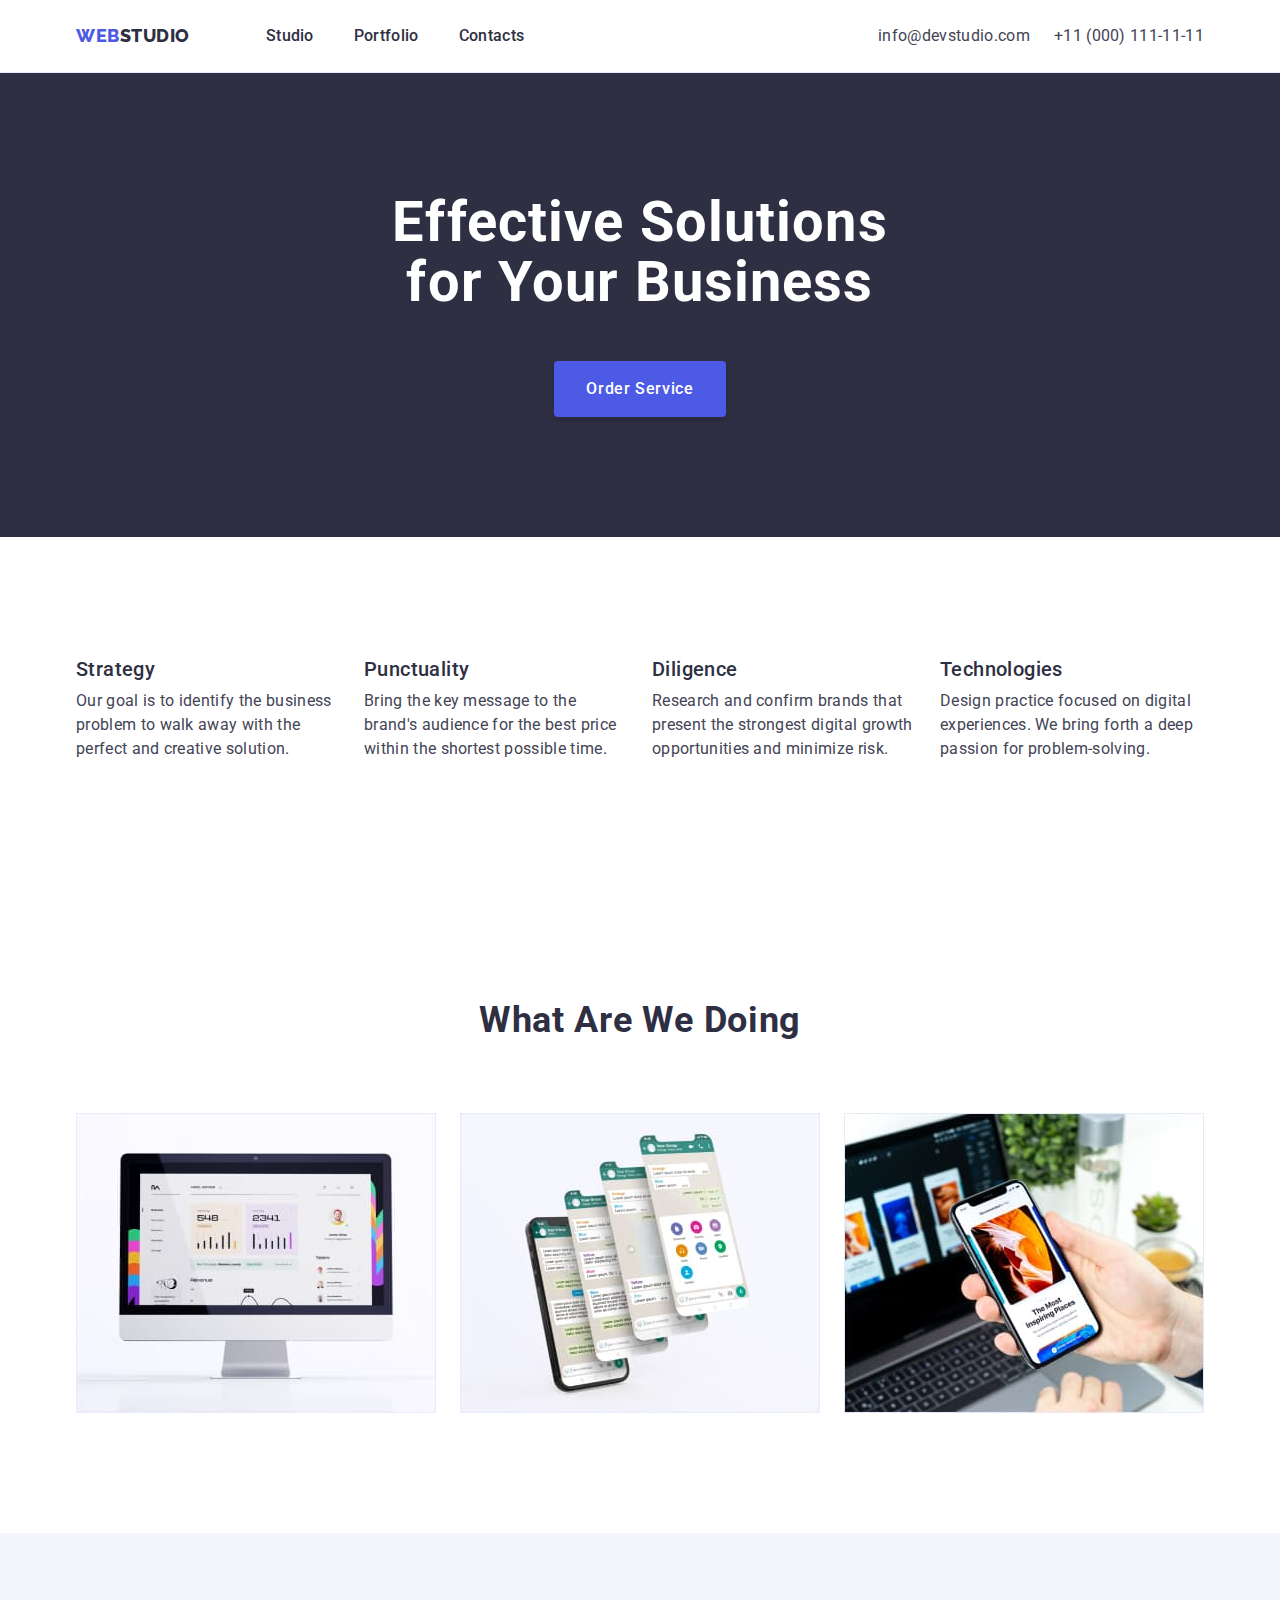
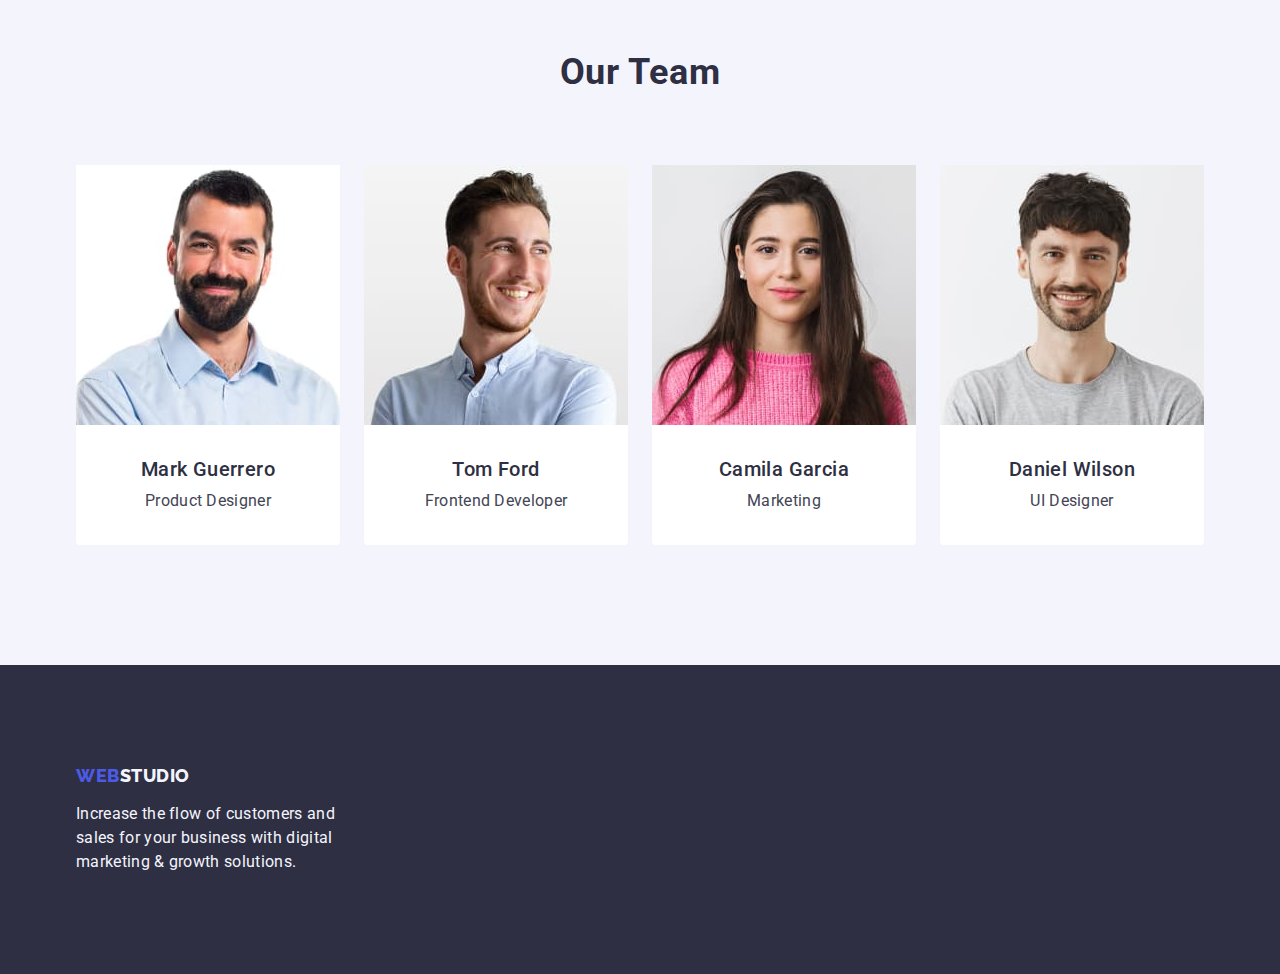
==== commit 519c9247: "checking-whats-wrong" ====
--- a/index.html
+++ b/index.html
@@ -4,7 +4,6 @@
     <meta charset="UTF-8" />
     <meta name="viewport" content="width=device-width, initial-scale=1.0" />
     <title>Studio</title>
-    <link rel="stylesheet" href="css/styles.css" />
     <link rel="preconnect" href="https://fonts.googleapis.com" />
     <link rel="preconnect" href="https://fonts.gstatic.com" crossorigin />
     <link
@@ -15,6 +14,7 @@
       rel="stylesheet"
       href="https://cdnjs.cloudflare.com/ajax/libs/modern-normalize/1.0.0/modern-normalize.min.css"
     />
+    <link rel="stylesheet" href="css/styles.css" />
   </head>
 
   <body>
--- a/css/styles.css
+++ b/css/styles.css
@@ -12,10 +12,13 @@
   --WHITE: #fff;
   --NAVY-BLUE-modal: #2e2f4266;
 }
+* {
+  margin: 0;
+  padding: 0;
+}
 body {
   font-family: "Roboto", sans-serif;
-  font-weight: 500;
-  size: 16px;
+
   color: var(--SLATE);
   background-color: var(--WHITE);
 }
@@ -64,18 +67,8 @@
 }
 .first-section {
   background-color: var(--NAVY-BLUE);
-  padding: 188px 0;
-}
-.first-section > h1 {
-  text-align: center;
-  font-family: Roboto;
-  font-size: 56px;
-  font-style: normal;
-  font-weight: 700;
-  line-height: 1.07;
-  color: var(--WHITE);
-  letter-spacing: 0.02em;
-  max-width: 496px;
+  padding-top: 188px;
+  padding-bottom: 188px;
 }
 
 .second-section > h2 {
@@ -88,8 +81,9 @@
 .features-list {
   flex-basis: calc((100% - 72px) / 4);
 }
-.section {
-  padding: 120px;
+
+.section .list {
+  justify-content: center;
 }
 .order-button {
   line-height: 1.5;
@@ -166,11 +160,12 @@
   color: var(--NAVY-BLUE);
   margin-bottom: 8px;
   text-align: center;
-
-  .from-team {
-    padding: 32px 0;
-  }
-}
+}
+
+.from-team {
+  padding: 32px 0;
+}
+
 .team-list {
   background-color: var(--WHITE);
   border-radius: 0 0 4px 4px;
@@ -216,39 +211,59 @@
   display: inline-block;
   margin-bottom: 16px;
 }
+
+.section-portfolio {
+  padding: 96px 0 120px 0;
+}
+.section-portfolio .list {
+  flex-wrap: wrap;
+}
+.buttons {
+  margin-bottom: 72px;
+}
+.button {
+  border: none;
+  border-radius: 4px;
+  cursor: pointer;
+  font-family: "Roboto", sans-serif;
+  font-weight: 500;
+  letter-spacing: 0.04em;
+  line-height: 1.5;
+}
 .filter-button {
-  font-family: "Roboto", sans-serif;
-  font-size: 16px;
-  font-style: normal;
-  font-weight: 500;
-  line-height: 1.5;
-  letter-spacing: 0.04em;
-  text-align: center;
+  border: 1px solid var(--cornflower);
   color: var(--IRIS);
   background-color: var(--CLOUD);
-  cursor: pointer;
+  padding: 12px 24px;
+  border: 1px solid var(--CORNFLOWER);
 }
 .filter-button:hover {
   color: var(--WHITE);
   background-color: var(--OCEAN);
+  border: 1px solid transparent;
 }
 .filter-button:focus {
   color: var(--WHITE);
   background-color: var(--OCEAN);
-}
+  border: 1px solid transparent;
+}
+.work-list,
 .portfolio-list {
-  background-color: var(--WHITE);
+  flex-basis: calc((100% - 48px) / 3);
+}
+.portfolio-captions {
+  border: 1px solid var(--cornflower);
+  border-top: none;
+  padding: 32px 16px;
 }
 
 .smaller-captions {
-  font-family: Roboto;
-  font-size: 16px;
-  font-style: normal;
-  font-weight: 400;
-  line-height: 1.5;
-  letter-spacing: 0.32px;
-  color: var(--SLATE);
-}
+  line-height: 1.5;
+  letter-spacing: 0.02em;
+  color: var(--SLATE);
+  text-align: center;
+}
+
 .logo_element-footer {
   color: var(--CLOUD);
   line-height: 1.17;
@@ -279,10 +294,15 @@
 }
 .list {
   display: flex;
-}
-.list-portfolio-container {
-  display: flex;
-  flex-wrap: wrap;
+  gap: 24px;
+  list-style: none;
+  margin: 0;
+  padding-left: 0;
+}
+.portfolio-container {
+  row-gap: 48px;
+  text-align: left;
+  border: 1px solid var(--CORNFLOWER);
 }
 .list-studio {
   color: var(--navy-blue);
@@ -293,6 +313,7 @@
 }
 .nav-list {
   padding: 24px 0;
+  gap: 40px;
 }
 .portfolio-list {
   display: flex;
@@ -302,7 +323,9 @@
   display: flex;
   align-items: center;
 }
-.team-list {
+.portfolio-captions > .smaller-captions {
+  margin-bottom: 8px;
+  text-align: center;
 }
 .banner {
   color: var(--WHITE);
@@ -312,6 +335,10 @@
   max-width: 496px;
   text-align: center;
   margin: 0 auto 48px auto;
+
+  font-family: Roboto;
+  font-style: normal;
+  font-weight: 700;
 }
 h1,
 h2,
@@ -341,3 +368,7 @@
   clip: rect(0 0 0 0);
   overflow: hidden;
 }
+
+img {
+  display: block;
+}
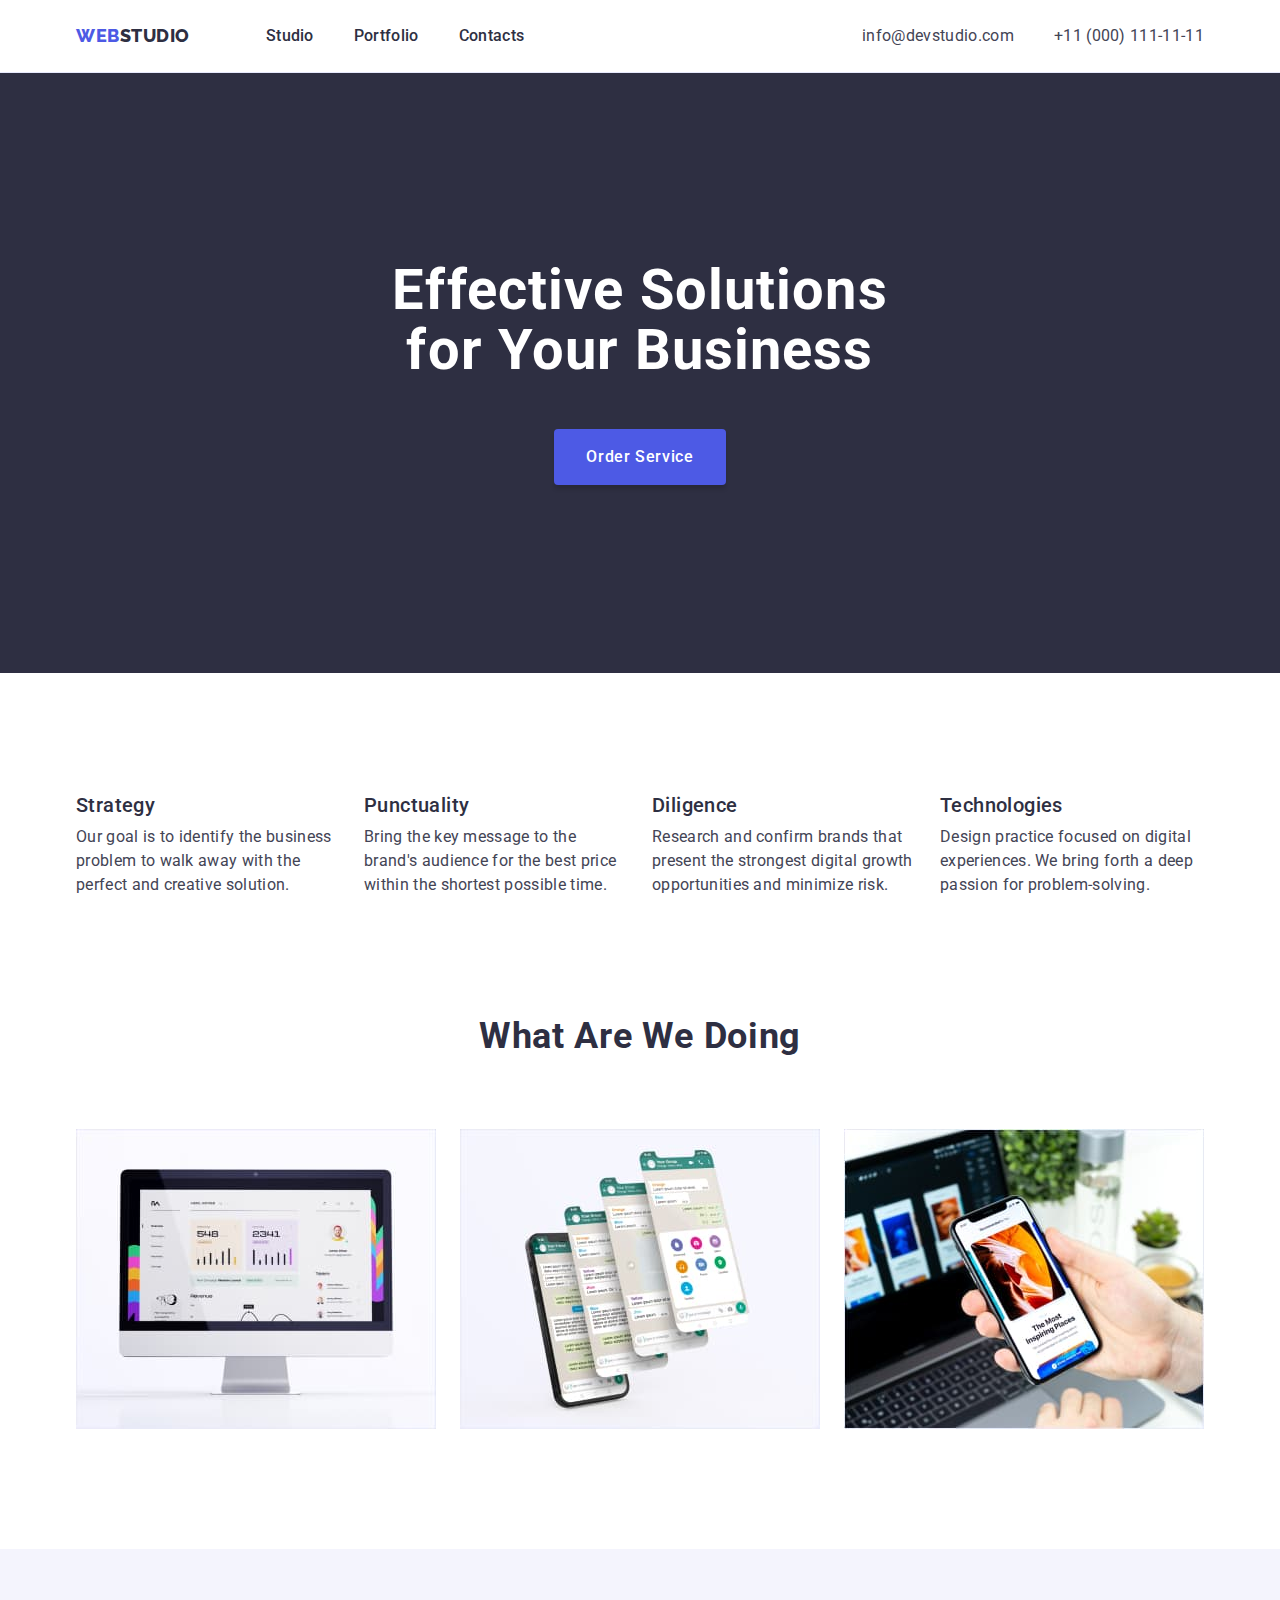
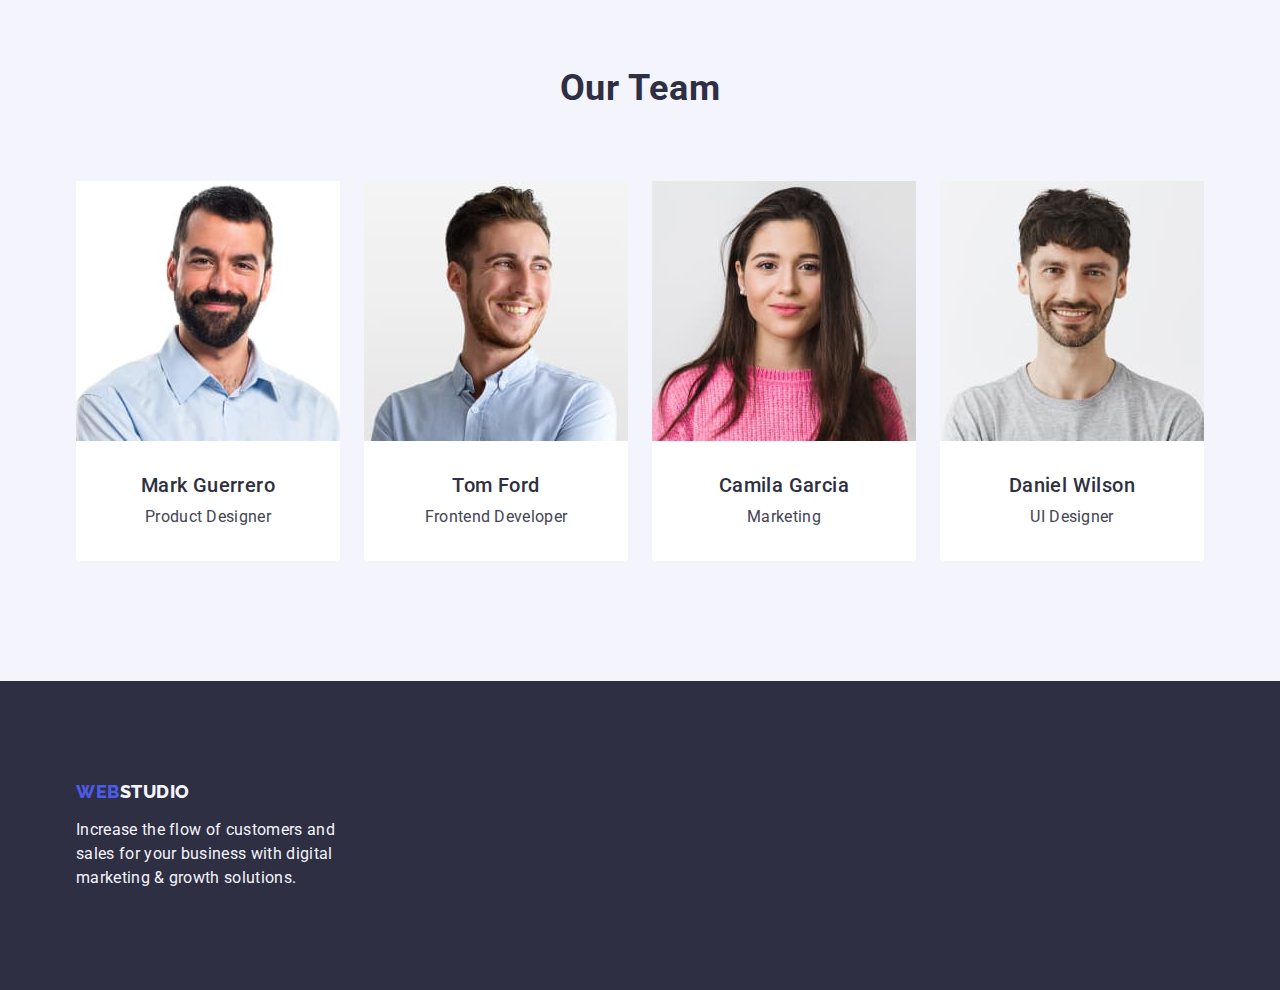
==== commit e1a941d9: "afret-comments=part-two" ====
--- a/index.html
+++ b/index.html
@@ -37,7 +37,7 @@
           </ul>
         </nav>
         <address class="contact-list">
-          <ul class="list">
+          <ul class="list header-options">
             <li>
               <a class="contacts link" href="mailto:info@devstudio.com"
                 >info@devstudio.com</a
--- a/css/styles.css
+++ b/css/styles.css
@@ -65,10 +65,13 @@
   gap: 40px;
   margin-left: auto;
 }
+.section {
+  padding: 120px 0;
+}
+
 .first-section {
   background-color: var(--NAVY-BLUE);
-  padding-top: 188px;
-  padding-bottom: 188px;
+  padding: 188px 0 188px;
 }
 
 .second-section > h2 {
@@ -220,6 +223,7 @@
 }
 .buttons {
   margin-bottom: 72px;
+  justify-content: center;
 }
 .button {
   border: none;
@@ -231,11 +235,10 @@
   line-height: 1.5;
 }
 .filter-button {
-  border: 1px solid var(--cornflower);
+  border: 1px solid var(--CORNFLOWER);
   color: var(--IRIS);
   background-color: var(--CLOUD);
   padding: 12px 24px;
-  border: 1px solid var(--CORNFLOWER);
 }
 .filter-button:hover {
   color: var(--WHITE);
@@ -252,7 +255,7 @@
   flex-basis: calc((100% - 48px) / 3);
 }
 .portfolio-captions {
-  border: 1px solid var(--cornflower);
+  border: 1px solid var(--CORNFLOWER);
   border-top: none;
   padding: 32px 16px;
 }
@@ -302,7 +305,6 @@
 .portfolio-container {
   row-gap: 48px;
   text-align: left;
-  border: 1px solid var(--CORNFLOWER);
 }
 .list-studio {
   color: var(--navy-blue);
@@ -349,9 +351,7 @@
 p {
   margin: 0;
 }
-.section {
-  padding: 120px 0;
-}
+
 .header-options {
   display: flex;
   gap: 40px;
@@ -371,4 +371,6 @@
 
 img {
   display: block;
-}
+  max-width: 100%;
+  height: auto;
+}
